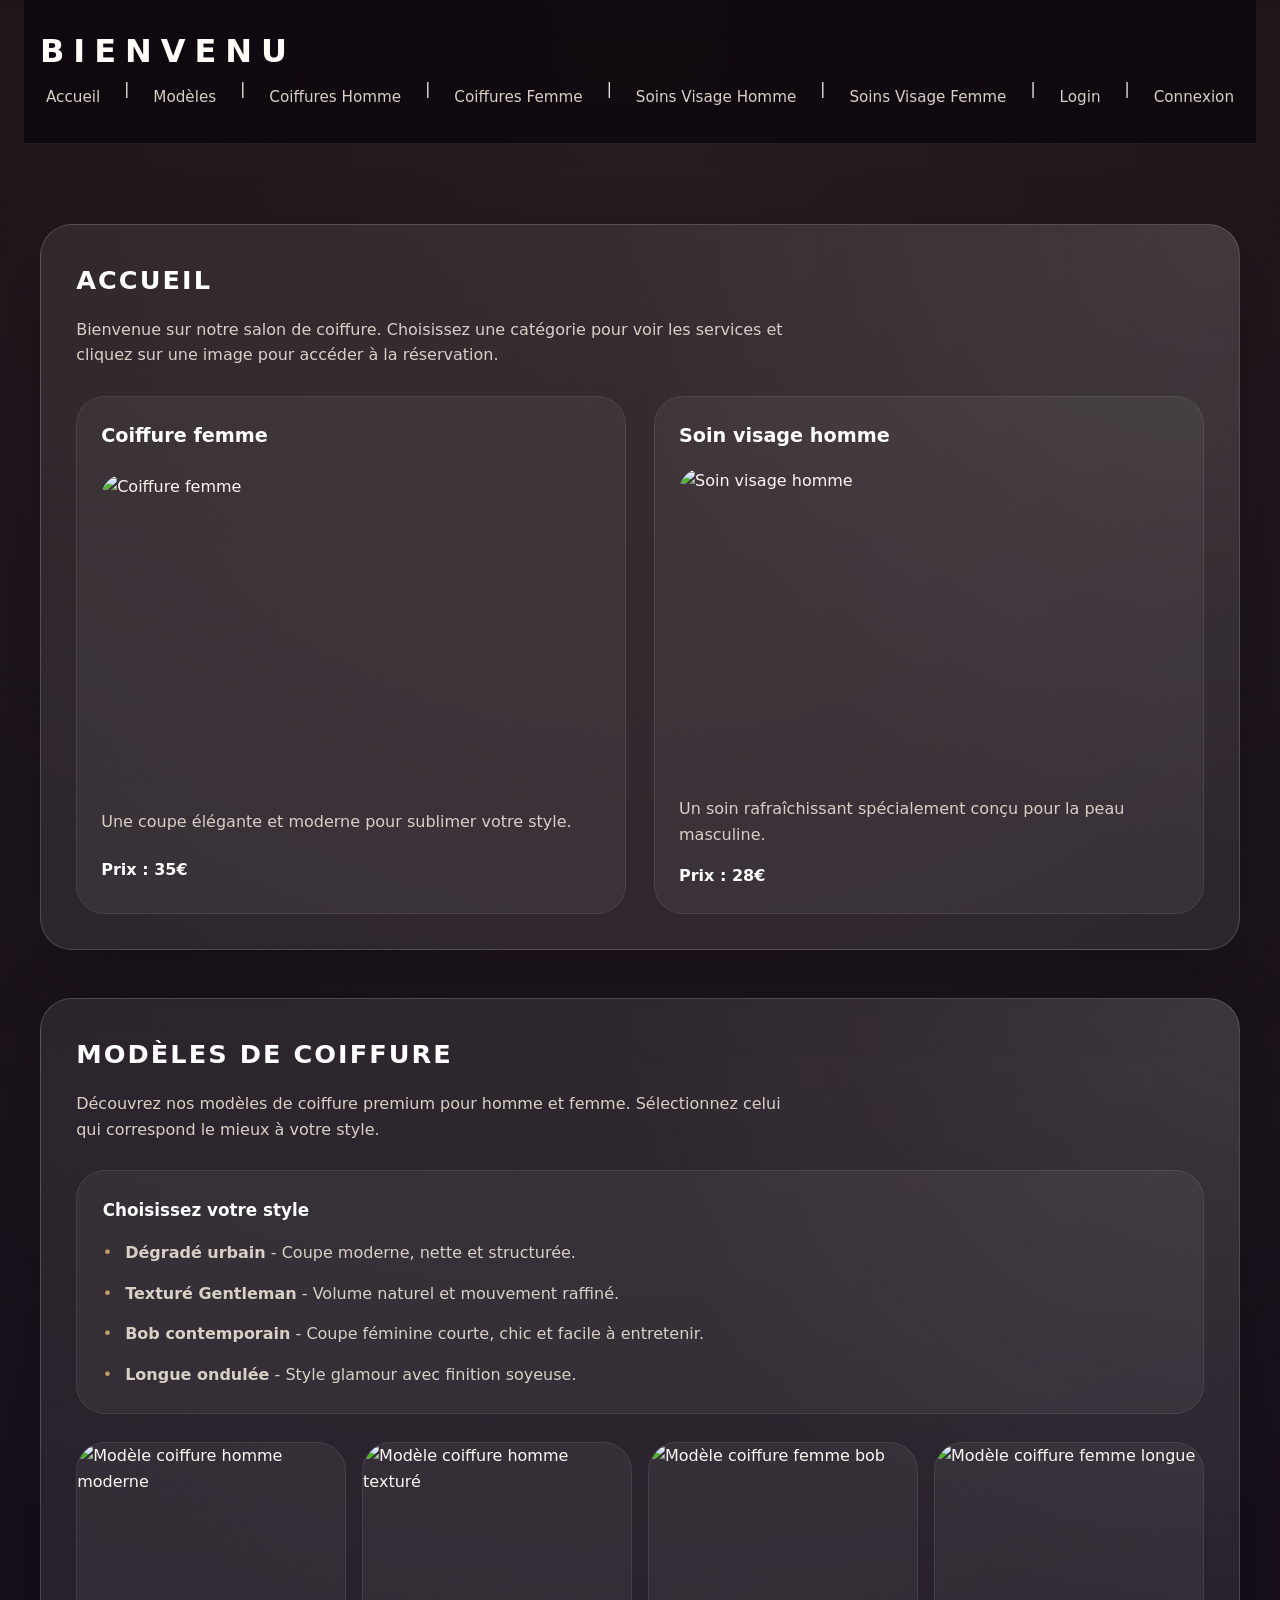
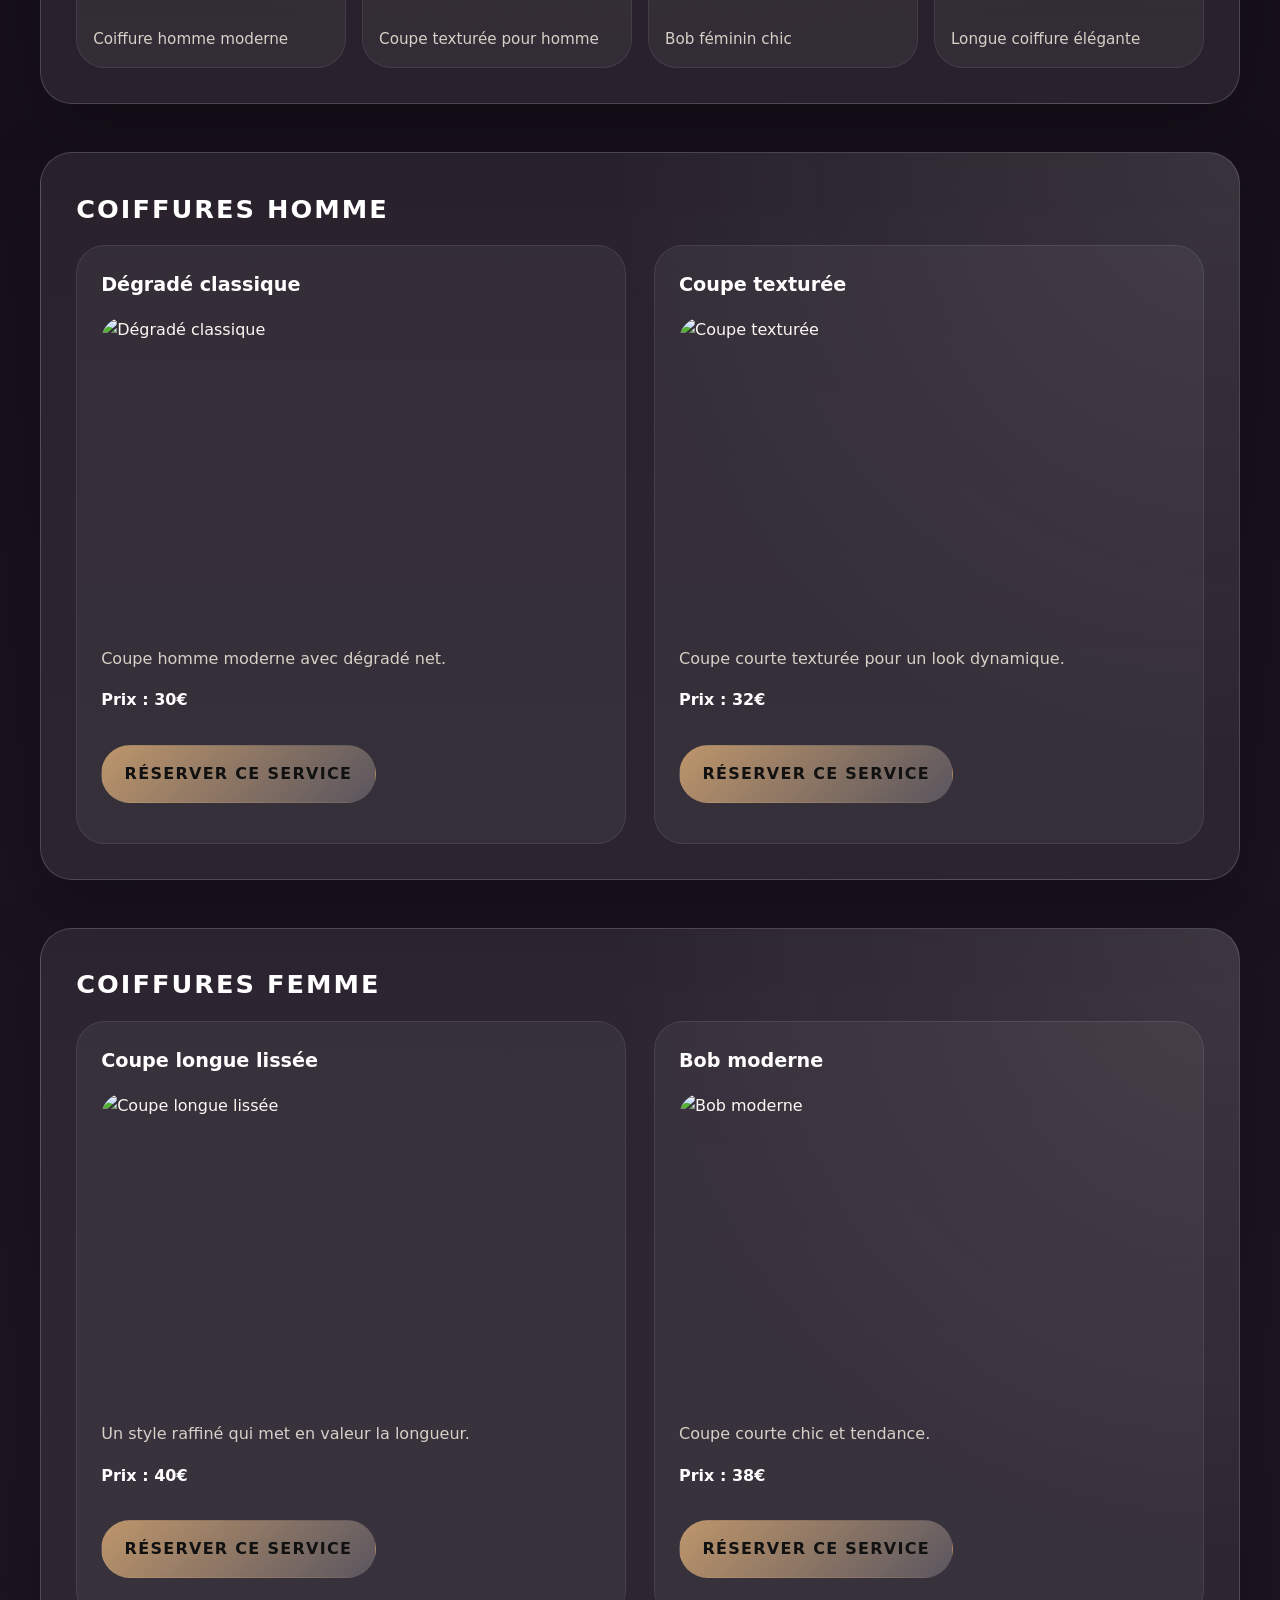
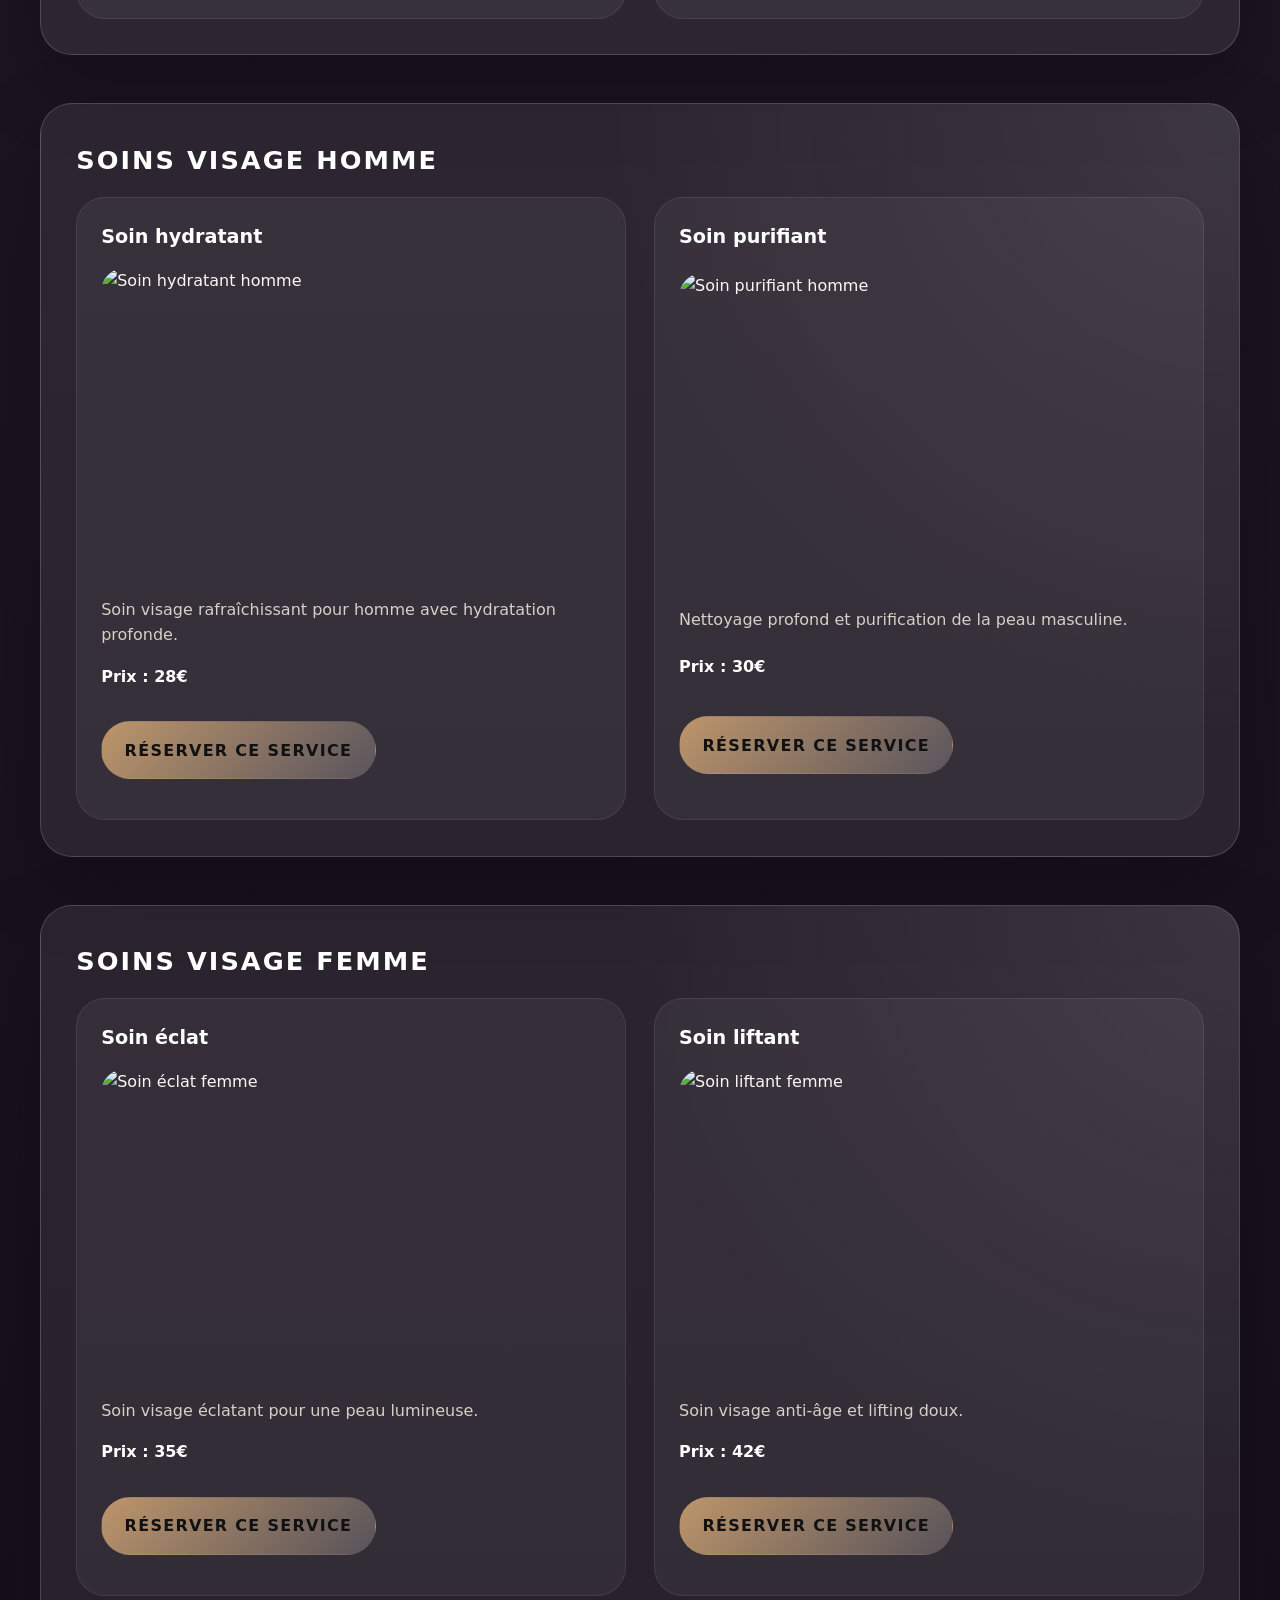
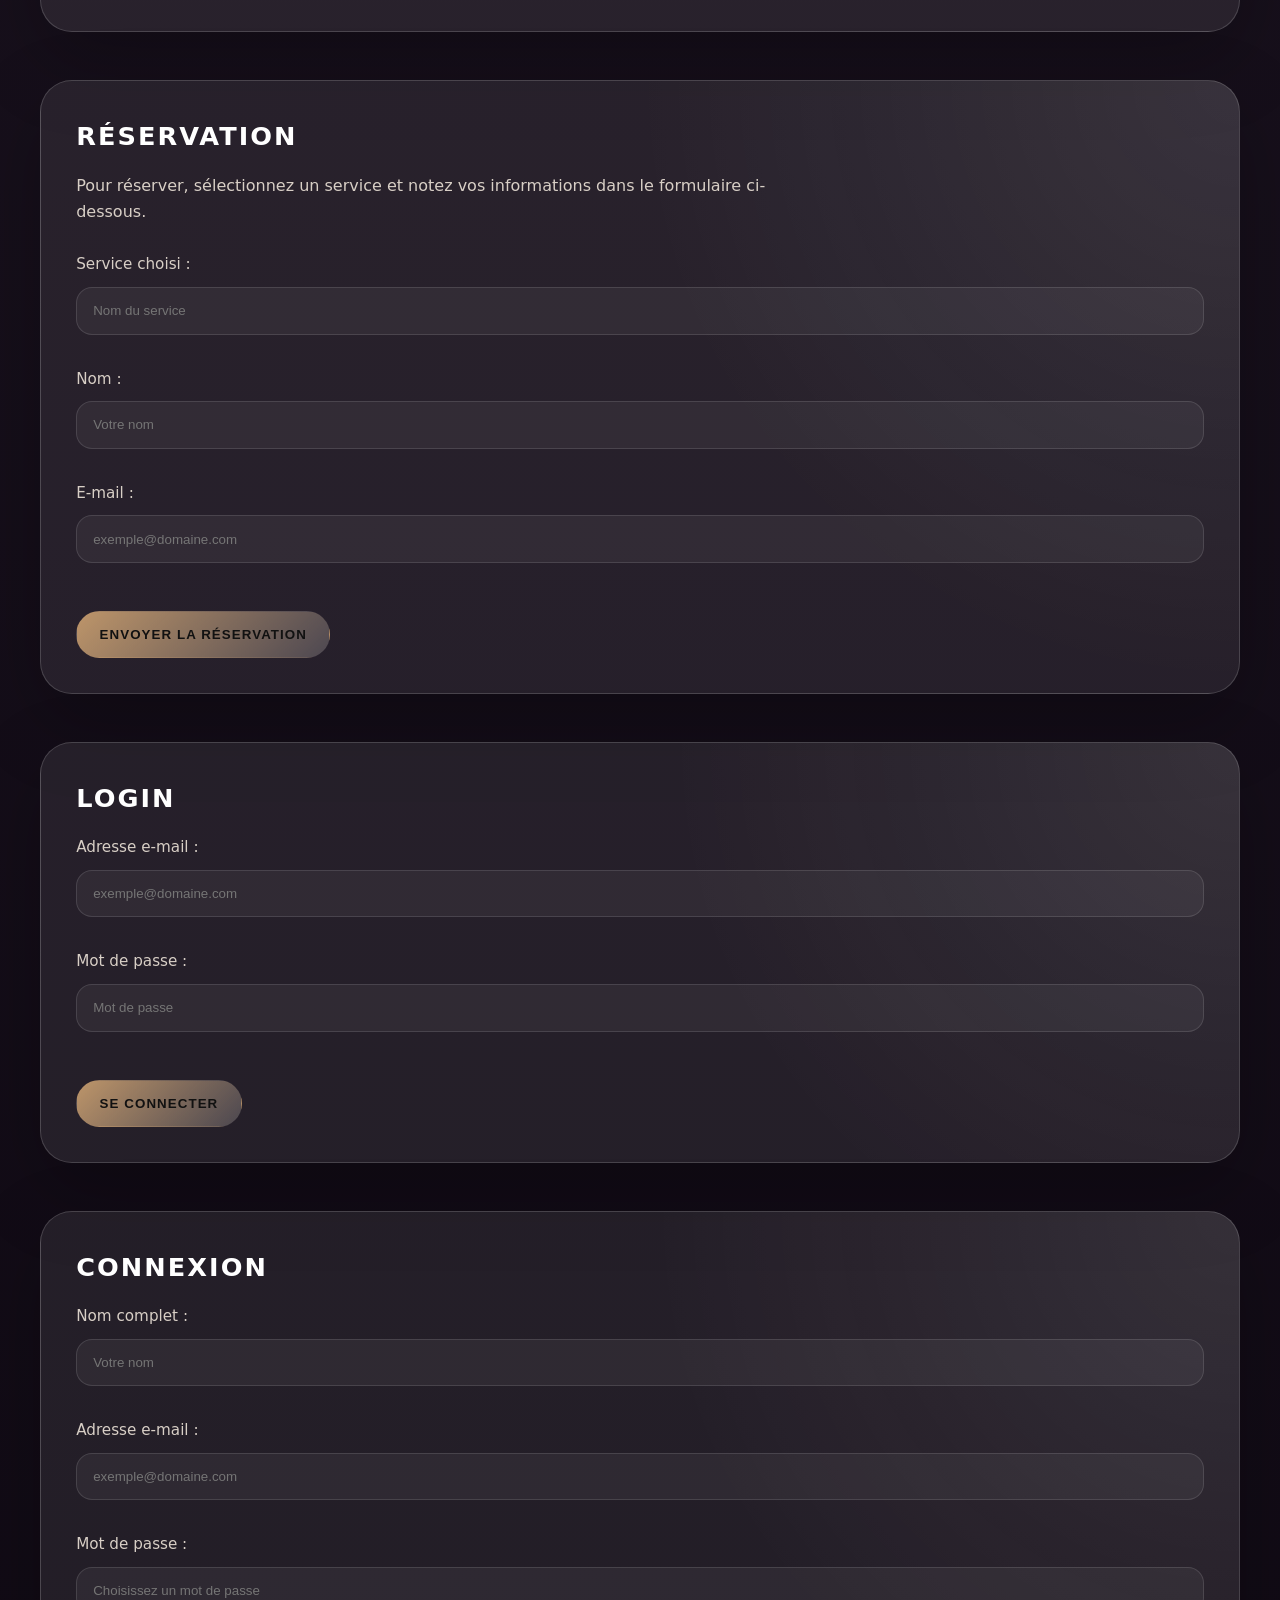
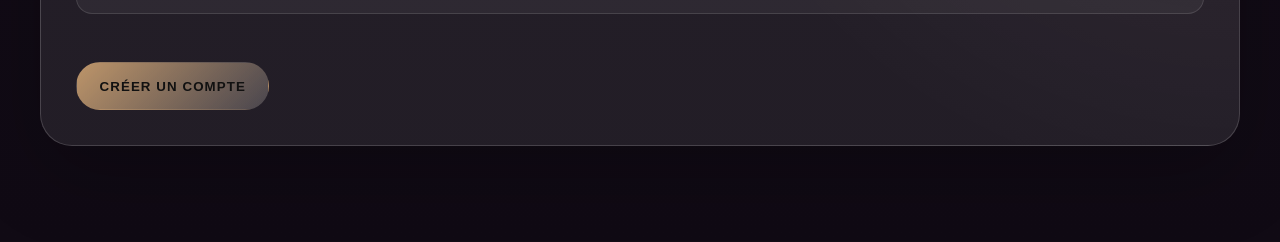
==== index.html @ 81159046 "modification js" ====
<!DOCTYPE html>
<html lang="fr">
<head>
  <meta charset="UTF-8" />
  <meta name="viewport" content="width=device-width, initial-scale=1.0" />
  <title>Salon de coiffure</title>
  <link rel="stylesheet" href="style.css" />
</head>
<body id="page-home">
  <header id="site-header" class="site-header">
    <div class="brand-block">
      <h1 id="welcome-title" class="welcome-title">BIENVENU</h1>
    </div>
    <nav id="main-nav" class="main-nav">
      <a id="nav-home" class="nav-link" href="#accueil">Accueil</a> |
      <a id="nav-modeles" class="nav-link" href="#modeles-coiffure">Modèles</a> |
      <a id="nav-male-hair" class="nav-link" href="#coiffures-homme">Coiffures Homme</a> |
      <a id="nav-female-hair" class="nav-link" href="#coiffures-femme">Coiffures Femme</a> |
      <a id="nav-male-skin" class="nav-link" href="#soins-visage-homme">Soins Visage Homme</a> |
      <a id="nav-female-skin" class="nav-link" href="#soins-visage-femme">Soins Visage Femme</a> |
      <a id="nav-login" class="nav-link" href="#login">Login</a> |
      <a id="nav-signup" class="nav-link" href="#connexion">Connexion</a>
    </nav>
  </header>

  <main id="main-content" class="main-content">
    <section id="accueil" class="page-section section-accueil">
      <h2 class="section-title">Accueil</h2>
      <p class="section-description">Bienvenue sur notre salon de coiffure. Choisissez une catégorie pour voir les services et cliquez sur une image pour accéder à la réservation.</p>
      <div class="service-grid" id="featured-services">
        <article id="home-service-female" class="service-card service-card--female">
          <h3 class="service-title">Coiffure femme</h3>
          <a class="service-link" href="#reservation"><img class="service-image photo" src="https://via.placeholder.com/520x320?text=Coiffure+Femme" alt="Coiffure femme" /></a>
          <p class="service-description">Une coupe élégante et moderne pour sublimer votre style.</p>
          <p class="service-price">Prix : 35€</p>
        </article>
        <article id="home-service-male-skin" class="service-card service-card--male-skin">
          <h3 class="service-title">Soin visage homme</h3>
          <a class="service-link" href="#reservation"><img class="service-image photo" src="https://via.placeholder.com/520x320?text=Soin+Visage+Homme" alt="Soin visage homme" /></a>
          <p class="service-description">Un soin rafraîchissant spécialement conçu pour la peau masculine.</p>
          <p class="service-price">Prix : 28€</p>
        </article>
      </div>
    </section>

    <section id="modeles-coiffure" class="page-section section-models">
      <h2 class="section-title">Modèles de coiffure</h2>
      <p class="section-description">Découvrez nos modèles de coiffure premium pour homme et femme. Sélectionnez celui qui correspond le mieux à votre style.</p>
      <div class="model-selection">
        <div class="model-list">
          <h3 class="model-list-title">Choisissez votre style</h3>
          <ul>
            <li><strong>Dégradé urbain</strong> - Coupe moderne, nette et structurée.</li>
            <li><strong>Texturé Gentleman</strong> - Volume naturel et mouvement raffiné.</li>
            <li><strong>Bob contemporain</strong> - Coupe féminine courte, chic et facile à entretenir.</li>
            <li><strong>Longue ondulée</strong> - Style glamour avec finition soyeuse.</li>
          </ul>
        </div>
        <div class="model-gallery">
          <article class="model-card">
            <img class="photo" src="https://source.unsplash.com/520x320/?men-haircut,barber" alt="Modèle coiffure homme moderne" />
            <p class="model-caption">Coiffure homme moderne</p>
          </article>
          <article class="model-card">
            <img class="photo" src="https://source.unsplash.com/520x320/?men-haircut,style" alt="Modèle coiffure homme texturé" />
            <p class="model-caption">Coupe texturée pour homme</p>
          </article>
          <article class="model-card">
            <img class="photo" src="https://source.unsplash.com/520x320/?women-haircut,bob" alt="Modèle coiffure femme bob" />
            <p class="model-caption">Bob féminin chic</p>
          </article>
          <article class="model-card">
            <img class="photo" src="https://source.unsplash.com/520x320/?women-haircut,long" alt="Modèle coiffure femme longue" />
            <p class="model-caption">Longue coiffure élégante</p>
          </article>
        </div>
      </div>
    </section>

    <section id="coiffures-homme" class="page-section section-services section-services--male">
      <h2 class="section-title">Coiffures Homme</h2>
      <div class="service-grid" id="male-hair-services">
        <article id="service-male-1" class="service-card">
          <h3 class="service-title">Dégradé classique</h3>
          <a class="service-link" href="#reservation"><img class="service-image photo" src="https://via.placeholder.com/520x320?text=Dégradé+Classique" alt="Dégradé classique" /></a>
          <p class="service-description">Coupe homme moderne avec dégradé net.</p>
          <p class="service-price">Prix : 30€</p>
          <p class="service-action"><a class="action-link" href="#reservation">Réserver ce service</a></p>
        </article>
        <article id="service-male-2" class="service-card">
          <h3 class="service-title">Coupe texturée</h3>
          <a class="service-link" href="#reservation"><img class="service-image photo" src="https://via.placeholder.com/520x320?text=Coupe+Texturée" alt="Coupe texturée" /></a>
          <p class="service-description">Coupe courte texturée pour un look dynamique.</p>
          <p class="service-price">Prix : 32€</p>
          <p class="service-action"><a class="action-link" href="#reservation">Réserver ce service</a></p>
        </article>
      </div>
    </section>

    <section id="coiffures-femme" class="page-section section-services section-services--female">
      <h2 class="section-title">Coiffures Femme</h2>
      <div class="service-grid" id="female-hair-services">
        <article id="service-female-1" class="service-card">
          <h3 class="service-title">Coupe longue lissée</h3>
          <a class="service-link" href="#reservation"><img class="service-image photo" src="https://via.placeholder.com/520x320?text=Coupe+Longue+Lissée" alt="Coupe longue lissée" /></a>
          <p class="service-description">Un style raffiné qui met en valeur la longueur.</p>
          <p class="service-price">Prix : 40€</p>
          <p class="service-action"><a class="action-link" href="#reservation">Réserver ce service</a></p>
        </article>
        <article id="service-female-2" class="service-card">
          <h3 class="service-title">Bob moderne</h3>
          <a class="service-link" href="#reservation"><img class="service-image photo" src="https://via.placeholder.com/520x320?text=Bob+Moderne" alt="Bob moderne" /></a>
          <p class="service-description">Coupe courte chic et tendance.</p>
          <p class="service-price">Prix : 38€</p>
          <p class="service-action"><a class="action-link" href="#reservation">Réserver ce service</a></p>
        </article>
      </div>
    </section>

    <section id="soins-visage-homme" class="page-section section-services section-services--male-skin">
      <h2 class="section-title">Soins Visage Homme</h2>
      <div class="service-grid" id="male-skin-services">
        <article id="service-male-skin-1" class="service-card">
          <h3 class="service-title">Soin hydratant</h3>
          <a class="service-link" href="#reservation"><img class="service-image photo" src="https://via.placeholder.com/520x320?text=Soin+Hydratant" alt="Soin hydratant homme" /></a>
          <p class="service-description">Soin visage rafraîchissant pour homme avec hydratation profonde.</p>
          <p class="service-price">Prix : 28€</p>
          <p class="service-action"><a class="action-link" href="#reservation">Réserver ce service</a></p>
        </article>
        <article id="service-male-skin-2" class="service-card">
          <h3 class="service-title">Soin purifiant</h3>
          <a class="service-link" href="#reservation"><img class="service-image photo" src="https://via.placeholder.com/520x320?text=Soin+Purifiant" alt="Soin purifiant homme" /></a>
          <p class="service-description">Nettoyage profond et purification de la peau masculine.</p>
          <p class="service-price">Prix : 30€</p>
          <p class="service-action"><a class="action-link" href="#reservation">Réserver ce service</a></p>
        </article>
      </div>
    </section>

    <section id="soins-visage-femme" class="page-section section-services section-services--female-skin">
      <h2 class="section-title">Soins Visage Femme</h2>
      <div class="service-grid" id="female-skin-services">
        <article id="service-female-skin-1" class="service-card">
          <h3 class="service-title">Soin éclat</h3>
          <a class="service-link" href="#reservation"><img class="service-image photo" src="https://via.placeholder.com/520x320?text=Soin+Éclat" alt="Soin éclat femme" /></a>
          <p class="service-description">Soin visage éclatant pour une peau lumineuse.</p>
          <p class="service-price">Prix : 35€</p>
          <p class="service-action"><a class="action-link" href="#reservation">Réserver ce service</a></p>
        </article>
        <article id="service-female-skin-2" class="service-card">
          <h3 class="service-title">Soin liftant</h3>
          <a class="service-link" href="#reservation"><img class="service-image photo" src="https://via.placeholder.com/520x320?text=Soin+Liftant" alt="Soin liftant femme" /></a>
          <p class="service-description">Soin visage anti-âge et lifting doux.</p>
          <p class="service-price">Prix : 42€</p>
          <p class="service-action"><a class="action-link" href="#reservation">Réserver ce service</a></p>
        </article>
      </div>
    </section>

    <section id="reservation" class="page-section section-reservation">
      <h2 class="section-title">Réservation</h2>
      <p class="section-description">Pour réserver, sélectionnez un service et notez vos informations dans le formulaire ci-dessous.</p>
      <form id="reservation-form" class="reservation-form">
        <div class="form-group">
          <label for="service" class="form-label">Service choisi :</label>
          <input id="service" name="service" type="text" class="form-input" placeholder="Nom du service" />
        </div>
        <div class="form-group">
          <label for="nom" class="form-label">Nom :</label>
          <input id="nom" name="nom" type="text" class="form-input" placeholder="Votre nom" />
        </div>
        <div class="form-group">
          <label for="email" class="form-label">E-mail :</label>
          <input id="email" name="email" type="email" class="form-input" placeholder="exemple@domaine.com" />
        </div>
        <div class="form-actions">
          <button id="reservation-submit" class="form-button" type="submit">Envoyer la réservation</button>
        </div>
      </form>
    </section>

    <section id="login" class="page-section section-login">
      <h2 class="section-title">Login</h2>
      <form id="login-form" class="auth-form">
        <div class="form-group">
          <label for="login-email" class="form-label">Adresse e-mail :</label>
          <input id="login-email" name="login-email" type="email" class="form-input" placeholder="exemple@domaine.com" />
        </div>
        <div class="form-group">
          <label for="login-password" class="form-label">Mot de passe :</label>
          <input id="login-password" name="login-password" type="password" class="form-input" placeholder="Mot de passe" />
        </div>
        <div class="form-actions">
          <button id="login-submit" class="form-button" type="submit">Se connecter</button>
        </div>
      </form>
    </section>

    <section id="connexion" class="page-section section-signup">
      <h2 class="section-title">Connexion</h2>
      <form id="signup-form" class="auth-form">
        <div class="form-group">
          <label for="signup-name" class="form-label">Nom complet :</label>
          <input id="signup-name" name="signup-name" type="text" class="form-input" placeholder="Votre nom" />
        </div>
        <div class="form-group">
          <label for="signup-email" class="form-label">Adresse e-mail :</label>
          <input id="signup-email" name="signup-email" type="email" class="form-input" placeholder="exemple@domaine.com" />
        </div>
        <div class="form-group">
          <label for="signup-password" class="form-label">Mot de passe :</label>
          <input id="signup-password" name="signup-password" type="password" class="form-input" placeholder="Choisissez un mot de passe" />
        </div>
        <div class="form-actions">
          <button id="signup-submit" class="form-button" type="submit">Créer un compte</button>
        </div>
      </form>
    </section>
  </main>
  <script src="app.js" defer></script>
</body>
</html>
---- style.css ----
/* Style luxe pour salon de coiffure */
:root {
  --bg: #0d0810;
  --surface: rgba(255, 255, 255, 0.08);
  --surface-strong: rgba(255, 255, 255, 0.14);
  --accent: #c59b6d;
  --accent-soft: rgba(197, 155, 109, 0.18);
  --text: #f6f1ed;
  --muted: #d8cfc6;
  --border: rgba(255, 255, 255, 0.16);
  --shadow: 0 28px 80px rgba(0, 0, 0, 0.22);
}

* {
  box-sizing: border-box;
}

html, body {
  margin: 0;
  min-height: 100%;
  font-family: 'Inter', system-ui, -apple-system, BlinkMacSystemFont, 'Segoe UI', sans-serif;
  color: var(--text);
  background: radial-gradient(circle at top, rgba(197, 155, 109, 0.14), transparent 25%),
              linear-gradient(180deg, #0f0913 0%, #1d1522 45%, #100a14 100%);
}

body {
  line-height: 1.6;
}

a {
  color: inherit;
  text-decoration: none;
}

img {
  display: block;
  max-width: 100%;
  border-radius: 1.5rem;
}

#page-home {
  padding: 0 1.5rem 3rem;
}

.site-header {
  position: sticky;
  top: 0;
  z-index: 10;
  backdrop-filter: blur(18px);
  background: rgba(9, 5, 12, 0.72);
  border-bottom: 1px solid rgba(255,255,255,0.08);
  padding: 1.6rem 0;
}

.brand-block {
  max-width: 1200px;
  margin: 0 auto;
  display: flex;
  align-items: center;
  justify-content: space-between;
  gap: 1rem;
}

.welcome-title {
  font-size: clamp(1.8rem, 2.5vw, 3.2rem);
  letter-spacing: 0.28em;
  text-transform: uppercase;
  color: #fffdfa;
  margin: 0;
}

.main-nav {
  display: flex;
  flex-wrap: wrap;
  gap: 0.75rem;
  font-size: 0.95rem;
  justify-content: center;
}

.nav-link {
  color: var(--muted);
  padding: 0.5rem 0.75rem;
  border-radius: 999px;
  transition: transform 0.24s ease, background 0.24s ease, color 0.24s ease;
}

.nav-link:hover {
  background: rgba(197, 155, 109, 0.12);
  color: #fff;
  transform: translateY(-1px);
}

.main-content {
  max-width: 1200px;
  margin: 0 auto;
  padding-top: 2rem;
}

.page-section {
  margin: 3rem 0;
  padding: 2.2rem;
  background: radial-gradient(circle at top right, rgba(255,255,255,0.08), transparent 45%),
              var(--surface);
  border: 1px solid var(--border);
  border-radius: 2rem;
  box-shadow: var(--shadow);
}

.section-title {
  font-size: clamp(1.6rem, 2vw, 2.4rem);
  margin: 0 0 1rem;
  letter-spacing: 0.08em;
  text-transform: uppercase;
  color: #fff;
}

.section-description {
  max-width: 70ch;
  color: var(--muted);
  margin: 0 0 1.75rem;
}

.service-grid {
  display: grid;
  gap: 1.75rem;
}

.service-card {
  display: grid;
  gap: 1rem;
  padding: 1.5rem;
  background: rgba(255,255,255,0.05);
  border: 1px solid rgba(255,255,255,0.08);
  border-radius: 1.8rem;
  transition: transform 0.28s ease, border-color 0.28s ease, background 0.28s ease;
}

.service-card:hover {
  transform: translateY(-6px);
  border-color: rgba(197, 155, 109, 0.45);
  background: rgba(255,255,255,0.1);
}

.service-title {
  margin: 0;
  font-size: 1.2rem;
  color: #fff;
}

.service-description,
.service-price {
  margin: 0;
  color: var(--muted);
}

.service-price {
  font-weight: 600;
  color: #fff;
}

.service-link {
  display: block;
  overflow: hidden;
}

.photo {
  width: 100%;
  aspect-ratio: 16 / 10;
  object-fit: cover;
  filter: saturate(1.05) contrast(1.05);
  transition: transform 0.35s ease, filter 0.35s ease;
}

.photo:hover {
  transform: scale(1.02);
  filter: saturate(1.2) contrast(1.08);
}

.model-selection {
  display: grid;
  gap: 1.75rem;
}

.model-list {
  padding: 1.6rem;
  border-radius: 1.8rem;
  border: 1px solid rgba(255,255,255,0.08);
  background: rgba(255,255,255,0.05);
}

.model-list-title {
  margin: 0 0 1rem;
  font-size: 1.05rem;
  color: #fff;
}

.model-list ul {
  margin: 0;
  padding: 0;
  list-style: none;
  display: grid;
  gap: 0.95rem;
}

.model-list li {
  position: relative;
  padding-left: 1.4rem;
  color: var(--muted);
}

.model-list li::before {
  content: '•';
  position: absolute;
  left: 0;
  top: 0;
  color: var(--accent);
}

.model-gallery {
  display: grid;
  gap: 1rem;
  grid-template-columns: repeat(auto-fit, minmax(220px, 1fr));
}

.model-card {
  overflow: hidden;
  border-radius: 1.8rem;
  background: rgba(255,255,255,0.05);
  border: 1px solid rgba(255,255,255,0.08);
}

.model-caption {
  margin: 0;
  padding: 1rem;
  color: var(--muted);
  font-size: 0.95rem;
}

.action-link,
.form-button {
  display: inline-flex;
  align-items: center;
  justify-content: center;
  padding: 0.95rem 1.4rem;
  border-radius: 999px;
  border: 1px solid transparent;
  background: linear-gradient(135deg, rgba(197,155,109,0.95), rgba(255, 255, 255, 0.18));
  color: #111;
  font-weight: 700;
  text-transform: uppercase;
  letter-spacing: 0.08em;
  transition: transform 0.24s ease, background 0.24s ease;
}

.action-link:hover,
.form-button:hover {
  transform: translateY(-1px);
  background: rgba(197, 155, 109, 0.95);
  color: #120909;
}

.form-group {
  display: grid;
  gap: 0.65rem;
  margin-bottom: 1rem;
}

.form-label {
  color: var(--muted);
  font-size: 0.95rem;
}

.form-input {
  width: 100%;
  padding: 0.95rem 1rem;
  border-radius: 1rem;
  border: 1px solid rgba(255,255,255,0.12);
  background: rgba(255,255,255,0.05);
  color: #fff;
  outline: none;
  transition: border-color 0.24s ease, background 0.24s ease;
}

.form-input:focus {
  border-color: rgba(197,155,109,0.7);
  background: rgba(255,255,255,0.08);
}

.form-actions {
  margin-top: 1rem;
}

.auth-form,
.reservation-form {
  display: grid;
  gap: 1rem;
}

@media (min-width: 900px) {
  .service-grid {
    grid-template-columns: repeat(2, minmax(0, 1fr));
  }

  .brand-block {
    justify-content: space-between;
  }
}

@media (max-width: 720px) {
  .site-header {
    padding: 1.2rem 0;
  }

  .brand-block {
    flex-direction: column;
    align-items: flex-start;
  }

  .main-nav {
    justify-content: flex-start;
  }
}
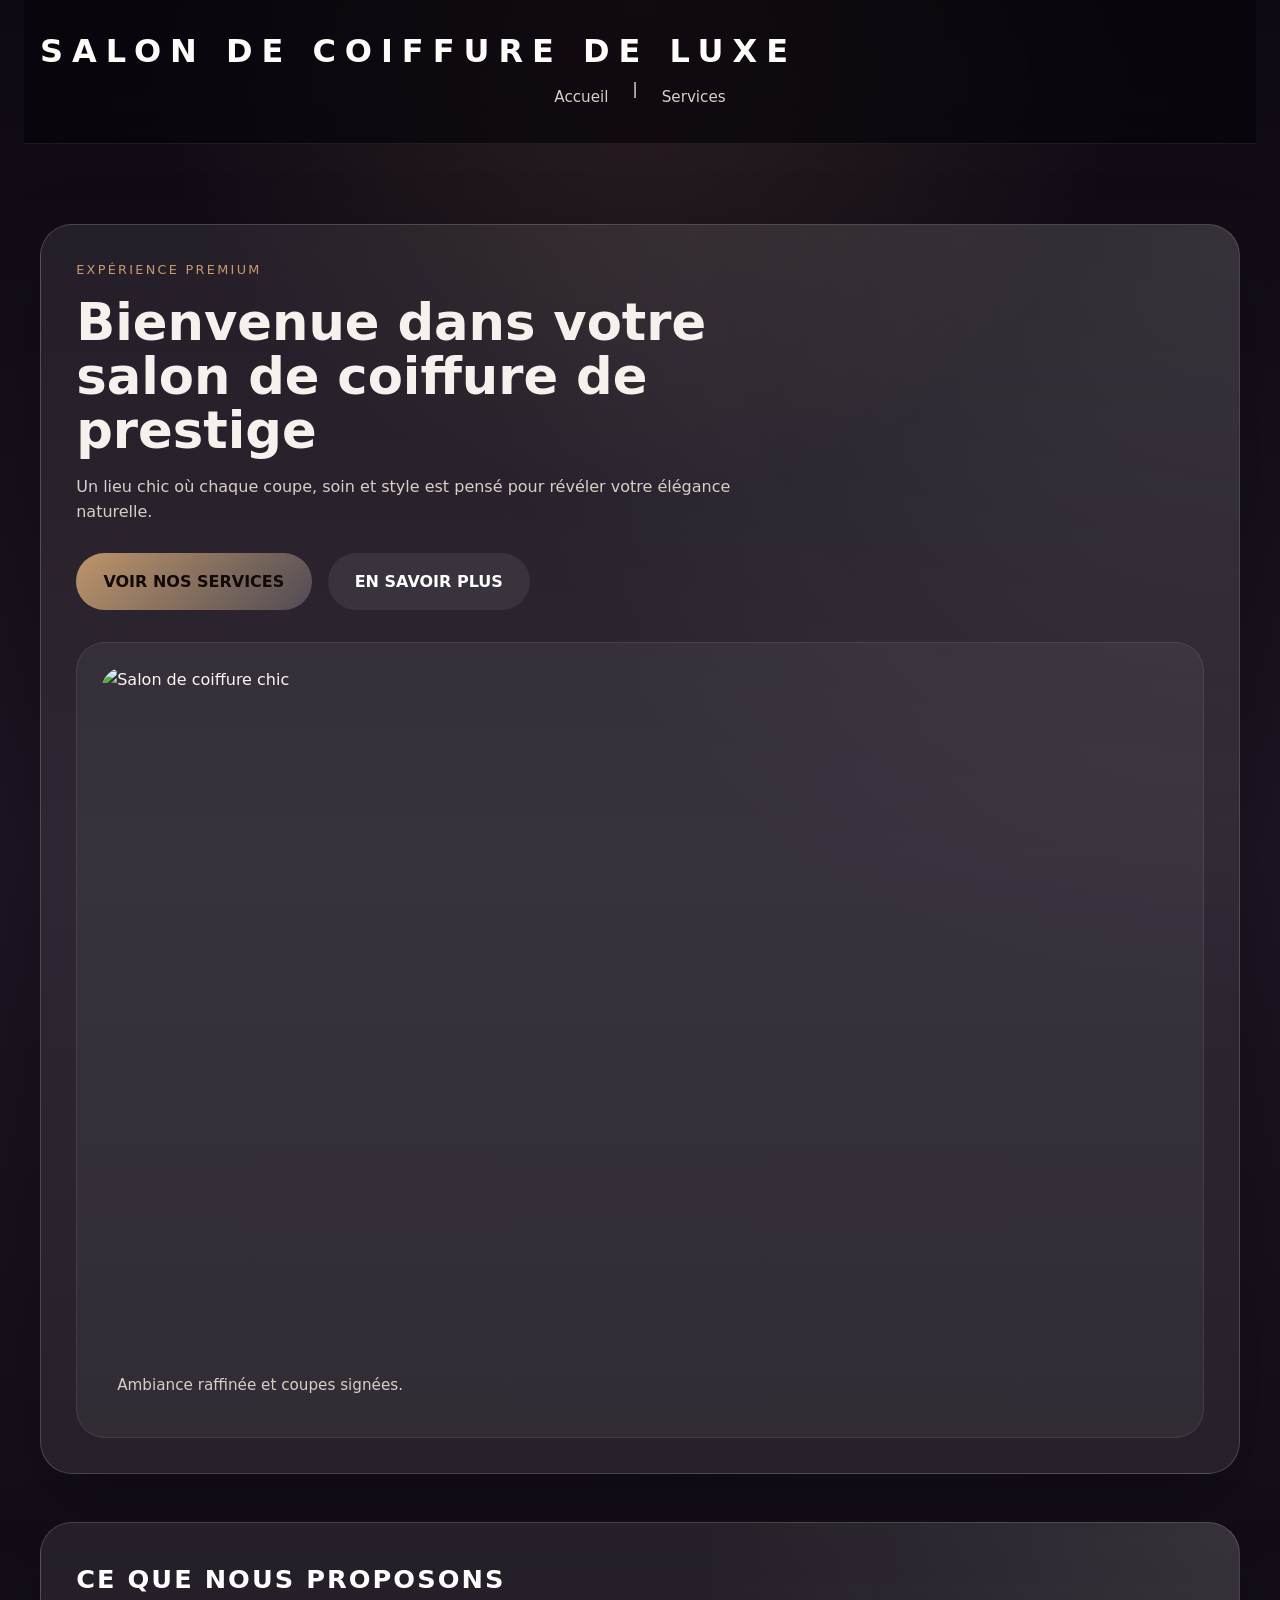
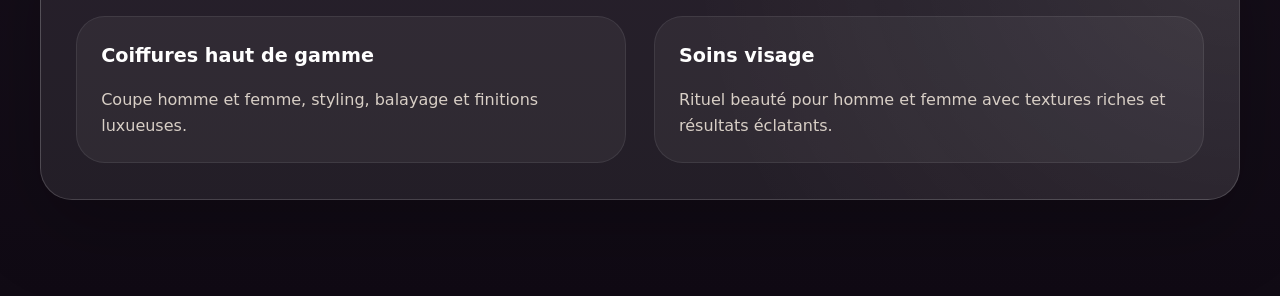
==== commit 2b6237db: "modification index" ====
--- a/index.html
+++ b/index.html
@@ -3,220 +3,52 @@
 <head>
   <meta charset="UTF-8" />
   <meta name="viewport" content="width=device-width, initial-scale=1.0" />
-  <title>Salon de coiffure</title>
+  <title>Salon de coiffure - Bienvenue</title>
   <link rel="stylesheet" href="style.css" />
 </head>
 <body id="page-home">
   <header id="site-header" class="site-header">
     <div class="brand-block">
-      <h1 id="welcome-title" class="welcome-title">BIENVENU</h1>
+      <h1 id="welcome-title" class="welcome-title">Salon de coiffure de luxe</h1>
     </div>
     <nav id="main-nav" class="main-nav">
-      <a id="nav-home" class="nav-link" href="#accueil">Accueil</a> |
-      <a id="nav-modeles" class="nav-link" href="#modeles-coiffure">Modèles</a> |
-      <a id="nav-male-hair" class="nav-link" href="#coiffures-homme">Coiffures Homme</a> |
-      <a id="nav-female-hair" class="nav-link" href="#coiffures-femme">Coiffures Femme</a> |
-      <a id="nav-male-skin" class="nav-link" href="#soins-visage-homme">Soins Visage Homme</a> |
-      <a id="nav-female-skin" class="nav-link" href="#soins-visage-femme">Soins Visage Femme</a> |
-      <a id="nav-login" class="nav-link" href="#login">Login</a> |
-      <a id="nav-signup" class="nav-link" href="#connexion">Connexion</a>
+      <a class="nav-link" href="index.html">Accueil</a> |
+      <a class="nav-link" href="services.html">Services</a>
     </nav>
   </header>
 
   <main id="main-content" class="main-content">
-    <section id="accueil" class="page-section section-accueil">
-      <h2 class="section-title">Accueil</h2>
-      <p class="section-description">Bienvenue sur notre salon de coiffure. Choisissez une catégorie pour voir les services et cliquez sur une image pour accéder à la réservation.</p>
-      <div class="service-grid" id="featured-services">
-        <article id="home-service-female" class="service-card service-card--female">
-          <h3 class="service-title">Coiffure femme</h3>
-          <a class="service-link" href="#reservation"><img class="service-image photo" src="https://via.placeholder.com/520x320?text=Coiffure+Femme" alt="Coiffure femme" /></a>
-          <p class="service-description">Une coupe élégante et moderne pour sublimer votre style.</p>
-          <p class="service-price">Prix : 35€</p>
-        </article>
-        <article id="home-service-male-skin" class="service-card service-card--male-skin">
-          <h3 class="service-title">Soin visage homme</h3>
-          <a class="service-link" href="#reservation"><img class="service-image photo" src="https://via.placeholder.com/520x320?text=Soin+Visage+Homme" alt="Soin visage homme" /></a>
-          <p class="service-description">Un soin rafraîchissant spécialement conçu pour la peau masculine.</p>
-          <p class="service-price">Prix : 28€</p>
+    <section id="accueil" class="page-section section-accueil hero-section">
+      <div class="hero-content">
+        <p class="hero-eyebrow">Expérience premium</p>
+        <h2 class="hero-title">Bienvenue dans votre salon de coiffure de prestige</h2>
+        <p class="hero-subtitle">Un lieu chic où chaque coupe, soin et style est pensé pour révéler votre élégance naturelle.</p>
+        <div class="hero-actions">
+          <a class="hero-button" href="services.html">Voir nos services</a>
+          <a class="hero-button hero-button--ghost" href="#accueil">En savoir plus</a>
+        </div>
+      </div>
+      <div class="hero-preview">
+        <article class="service-card service-preview-card">
+          <img class="photo" src="https://source.unsplash.com/520x320/?salon,barber" alt="Salon de coiffure chic" />
+          <p class="model-caption">Ambiance raffinée et coupes signées.</p>
         </article>
       </div>
     </section>
 
-    <section id="modeles-coiffure" class="page-section section-models">
-      <h2 class="section-title">Modèles de coiffure</h2>
-      <p class="section-description">Découvrez nos modèles de coiffure premium pour homme et femme. Sélectionnez celui qui correspond le mieux à votre style.</p>
-      <div class="model-selection">
-        <div class="model-list">
-          <h3 class="model-list-title">Choisissez votre style</h3>
-          <ul>
-            <li><strong>Dégradé urbain</strong> - Coupe moderne, nette et structurée.</li>
-            <li><strong>Texturé Gentleman</strong> - Volume naturel et mouvement raffiné.</li>
-            <li><strong>Bob contemporain</strong> - Coupe féminine courte, chic et facile à entretenir.</li>
-            <li><strong>Longue ondulée</strong> - Style glamour avec finition soyeuse.</li>
-          </ul>
-        </div>
-        <div class="model-gallery">
-          <article class="model-card">
-            <img class="photo" src="https://source.unsplash.com/520x320/?men-haircut,barber" alt="Modèle coiffure homme moderne" />
-            <p class="model-caption">Coiffure homme moderne</p>
-          </article>
-          <article class="model-card">
-            <img class="photo" src="https://source.unsplash.com/520x320/?men-haircut,style" alt="Modèle coiffure homme texturé" />
-            <p class="model-caption">Coupe texturée pour homme</p>
-          </article>
-          <article class="model-card">
-            <img class="photo" src="https://source.unsplash.com/520x320/?women-haircut,bob" alt="Modèle coiffure femme bob" />
-            <p class="model-caption">Bob féminin chic</p>
-          </article>
-          <article class="model-card">
-            <img class="photo" src="https://source.unsplash.com/520x320/?women-haircut,long" alt="Modèle coiffure femme longue" />
-            <p class="model-caption">Longue coiffure élégante</p>
-          </article>
-        </div>
-      </div>
-    </section>
-
-    <section id="coiffures-homme" class="page-section section-services section-services--male">
-      <h2 class="section-title">Coiffures Homme</h2>
-      <div class="service-grid" id="male-hair-services">
-        <article id="service-male-1" class="service-card">
-          <h3 class="service-title">Dégradé classique</h3>
-          <a class="service-link" href="#reservation"><img class="service-image photo" src="https://via.placeholder.com/520x320?text=Dégradé+Classique" alt="Dégradé classique" /></a>
-          <p class="service-description">Coupe homme moderne avec dégradé net.</p>
-          <p class="service-price">Prix : 30€</p>
-          <p class="service-action"><a class="action-link" href="#reservation">Réserver ce service</a></p>
+    <section class="page-section section-accueil">
+      <h2 class="section-title">Ce que nous proposons</h2>
+      <div class="service-grid">
+        <article class="service-card">
+          <h3 class="service-title">Coiffures haut de gamme</h3>
+          <p class="service-description">Coupe homme et femme, styling, balayage et finitions luxueuses.</p>
         </article>
-        <article id="service-male-2" class="service-card">
-          <h3 class="service-title">Coupe texturée</h3>
-          <a class="service-link" href="#reservation"><img class="service-image photo" src="https://via.placeholder.com/520x320?text=Coupe+Texturée" alt="Coupe texturée" /></a>
-          <p class="service-description">Coupe courte texturée pour un look dynamique.</p>
-          <p class="service-price">Prix : 32€</p>
-          <p class="service-action"><a class="action-link" href="#reservation">Réserver ce service</a></p>
+        <article class="service-card">
+          <h3 class="service-title">Soins visage</h3>
+          <p class="service-description">Rituel beauté pour homme et femme avec textures riches et résultats éclatants.</p>
         </article>
       </div>
     </section>
-
-    <section id="coiffures-femme" class="page-section section-services section-services--female">
-      <h2 class="section-title">Coiffures Femme</h2>
-      <div class="service-grid" id="female-hair-services">
-        <article id="service-female-1" class="service-card">
-          <h3 class="service-title">Coupe longue lissée</h3>
-          <a class="service-link" href="#reservation"><img class="service-image photo" src="https://via.placeholder.com/520x320?text=Coupe+Longue+Lissée" alt="Coupe longue lissée" /></a>
-          <p class="service-description">Un style raffiné qui met en valeur la longueur.</p>
-          <p class="service-price">Prix : 40€</p>
-          <p class="service-action"><a class="action-link" href="#reservation">Réserver ce service</a></p>
-        </article>
-        <article id="service-female-2" class="service-card">
-          <h3 class="service-title">Bob moderne</h3>
-          <a class="service-link" href="#reservation"><img class="service-image photo" src="https://via.placeholder.com/520x320?text=Bob+Moderne" alt="Bob moderne" /></a>
-          <p class="service-description">Coupe courte chic et tendance.</p>
-          <p class="service-price">Prix : 38€</p>
-          <p class="service-action"><a class="action-link" href="#reservation">Réserver ce service</a></p>
-        </article>
-      </div>
-    </section>
-
-    <section id="soins-visage-homme" class="page-section section-services section-services--male-skin">
-      <h2 class="section-title">Soins Visage Homme</h2>
-      <div class="service-grid" id="male-skin-services">
-        <article id="service-male-skin-1" class="service-card">
-          <h3 class="service-title">Soin hydratant</h3>
-          <a class="service-link" href="#reservation"><img class="service-image photo" src="https://via.placeholder.com/520x320?text=Soin+Hydratant" alt="Soin hydratant homme" /></a>
-          <p class="service-description">Soin visage rafraîchissant pour homme avec hydratation profonde.</p>
-          <p class="service-price">Prix : 28€</p>
-          <p class="service-action"><a class="action-link" href="#reservation">Réserver ce service</a></p>
-        </article>
-        <article id="service-male-skin-2" class="service-card">
-          <h3 class="service-title">Soin purifiant</h3>
-          <a class="service-link" href="#reservation"><img class="service-image photo" src="https://via.placeholder.com/520x320?text=Soin+Purifiant" alt="Soin purifiant homme" /></a>
-          <p class="service-description">Nettoyage profond et purification de la peau masculine.</p>
-          <p class="service-price">Prix : 30€</p>
-          <p class="service-action"><a class="action-link" href="#reservation">Réserver ce service</a></p>
-        </article>
-      </div>
-    </section>
-
-    <section id="soins-visage-femme" class="page-section section-services section-services--female-skin">
-      <h2 class="section-title">Soins Visage Femme</h2>
-      <div class="service-grid" id="female-skin-services">
-        <article id="service-female-skin-1" class="service-card">
-          <h3 class="service-title">Soin éclat</h3>
-          <a class="service-link" href="#reservation"><img class="service-image photo" src="https://via.placeholder.com/520x320?text=Soin+Éclat" alt="Soin éclat femme" /></a>
-          <p class="service-description">Soin visage éclatant pour une peau lumineuse.</p>
-          <p class="service-price">Prix : 35€</p>
-          <p class="service-action"><a class="action-link" href="#reservation">Réserver ce service</a></p>
-        </article>
-        <article id="service-female-skin-2" class="service-card">
-          <h3 class="service-title">Soin liftant</h3>
-          <a class="service-link" href="#reservation"><img class="service-image photo" src="https://via.placeholder.com/520x320?text=Soin+Liftant" alt="Soin liftant femme" /></a>
-          <p class="service-description">Soin visage anti-âge et lifting doux.</p>
-          <p class="service-price">Prix : 42€</p>
-          <p class="service-action"><a class="action-link" href="#reservation">Réserver ce service</a></p>
-        </article>
-      </div>
-    </section>
-
-    <section id="reservation" class="page-section section-reservation">
-      <h2 class="section-title">Réservation</h2>
-      <p class="section-description">Pour réserver, sélectionnez un service et notez vos informations dans le formulaire ci-dessous.</p>
-      <form id="reservation-form" class="reservation-form">
-        <div class="form-group">
-          <label for="service" class="form-label">Service choisi :</label>
-          <input id="service" name="service" type="text" class="form-input" placeholder="Nom du service" />
-        </div>
-        <div class="form-group">
-          <label for="nom" class="form-label">Nom :</label>
-          <input id="nom" name="nom" type="text" class="form-input" placeholder="Votre nom" />
-        </div>
-        <div class="form-group">
-          <label for="email" class="form-label">E-mail :</label>
-          <input id="email" name="email" type="email" class="form-input" placeholder="exemple@domaine.com" />
-        </div>
-        <div class="form-actions">
-          <button id="reservation-submit" class="form-button" type="submit">Envoyer la réservation</button>
-        </div>
-      </form>
-    </section>
-
-    <section id="login" class="page-section section-login">
-      <h2 class="section-title">Login</h2>
-      <form id="login-form" class="auth-form">
-        <div class="form-group">
-          <label for="login-email" class="form-label">Adresse e-mail :</label>
-          <input id="login-email" name="login-email" type="email" class="form-input" placeholder="exemple@domaine.com" />
-        </div>
-        <div class="form-group">
-          <label for="login-password" class="form-label">Mot de passe :</label>
-          <input id="login-password" name="login-password" type="password" class="form-input" placeholder="Mot de passe" />
-        </div>
-        <div class="form-actions">
-          <button id="login-submit" class="form-button" type="submit">Se connecter</button>
-        </div>
-      </form>
-    </section>
-
-    <section id="connexion" class="page-section section-signup">
-      <h2 class="section-title">Connexion</h2>
-      <form id="signup-form" class="auth-form">
-        <div class="form-group">
-          <label for="signup-name" class="form-label">Nom complet :</label>
-          <input id="signup-name" name="signup-name" type="text" class="form-input" placeholder="Votre nom" />
-        </div>
-        <div class="form-group">
-          <label for="signup-email" class="form-label">Adresse e-mail :</label>
-          <input id="signup-email" name="signup-email" type="email" class="form-input" placeholder="exemple@domaine.com" />
-        </div>
-        <div class="form-group">
-          <label for="signup-password" class="form-label">Mot de passe :</label>
-          <input id="signup-password" name="signup-password" type="password" class="form-input" placeholder="Choisissez un mot de passe" />
-        </div>
-        <div class="form-actions">
-          <button id="signup-submit" class="form-button" type="submit">Créer un compte</button>
-        </div>
-      </form>
-    </section>
   </main>
-  <script src="app.js" defer></script>
 </body>
 </html>
--- a/style.css
+++ b/style.css
@@ -95,6 +95,96 @@
   max-width: 1200px;
   margin: 0 auto;
   padding-top: 2rem;
+}
+
+.hero-section {
+  display: grid;
+  gap: 2rem;
+  align-items: center;
+}
+
+.hero-content {
+  max-width: 720px;
+}
+
+.hero-eyebrow {
+  margin: 0 0 1rem;
+  text-transform: uppercase;
+  letter-spacing: 0.18em;
+  color: var(--accent);
+  font-size: 0.8rem;
+}
+
+.hero-title {
+  margin: 0 0 1rem;
+  font-size: clamp(2.2rem, 4vw, 4rem);
+  line-height: 1.05;
+}
+
+.hero-subtitle {
+  margin: 0 0 1.75rem;
+  color: var(--muted);
+  font-size: 1rem;
+  max-width: 56rem;
+}
+
+.hero-actions {
+  display: flex;
+  flex-wrap: wrap;
+  gap: 1rem;
+}
+
+.hero-button {
+  background: linear-gradient(135deg, rgba(197,155,109,0.95), rgba(255,255,255,0.18));
+  color: #120909;
+  padding: 1rem 1.7rem;
+  border-radius: 999px;
+  font-weight: 700;
+  text-transform: uppercase;
+  transition: transform 0.24s ease, filter 0.24s ease;
+}
+
+.hero-button:hover {
+  transform: translateY(-2px);
+  filter: brightness(1.05);
+}
+
+.hero-button--ghost {
+  background: rgba(255,255,255,0.07);
+  color: #fff;
+}
+
+.hero-preview {
+  display: grid;
+  gap: 1rem;
+}
+
+.service-preview-card {
+  background: rgba(255,255,255,0.04);
+  border: 1px solid rgba(255,255,255,0.08);
+}
+
+.nav-link--active {
+  color: #fff;
+  background: rgba(197, 155, 109, 0.16);
+}
+
+.fade-in {
+  animation: fadeIn 1s ease forwards;
+}
+
+.slide-down {
+  animation: slideDown 0.9s ease forwards;
+}
+
+@keyframes fadeIn {
+  from { opacity: 0; transform: translateY(12px); }
+  to { opacity: 1; transform: translateY(0); }
+}
+
+@keyframes slideDown {
+  from { opacity: 0; transform: translateY(-16px); }
+  to { opacity: 1; transform: translateY(0); }
 }
 
 .page-section {
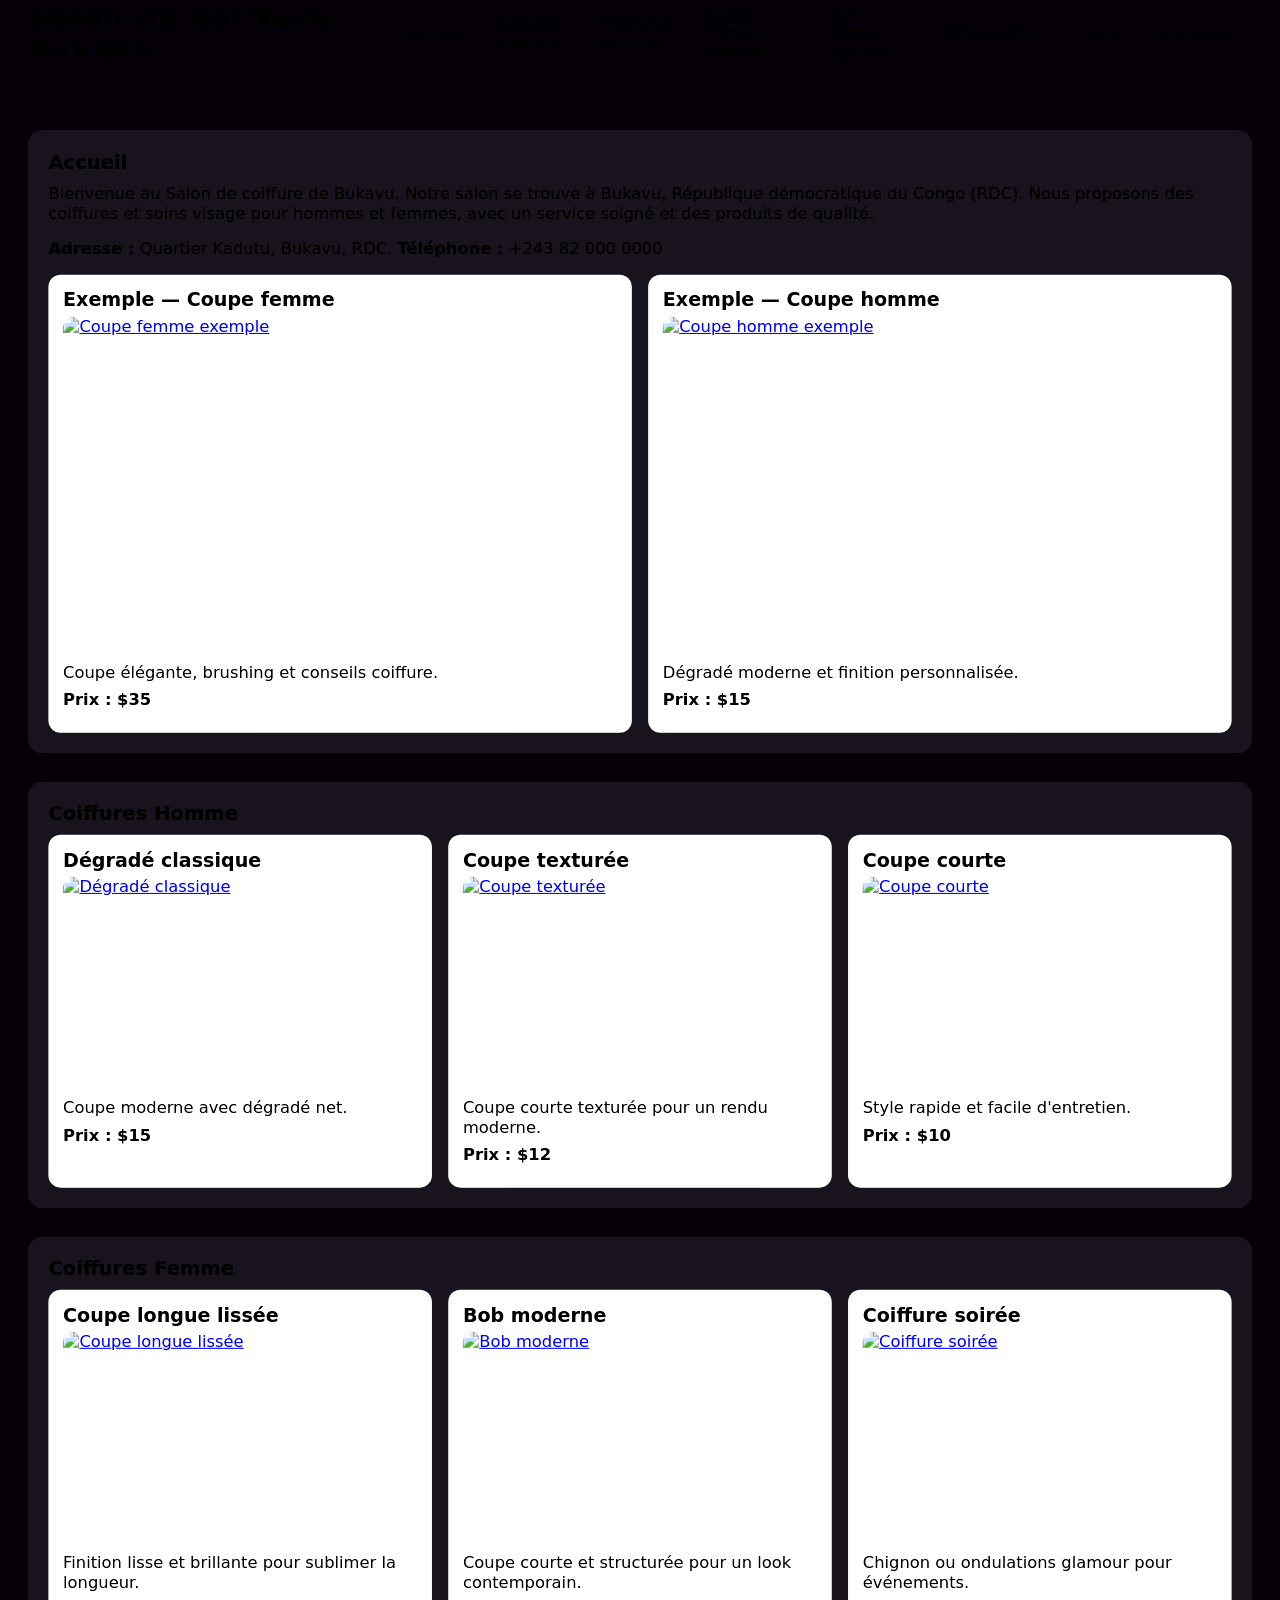
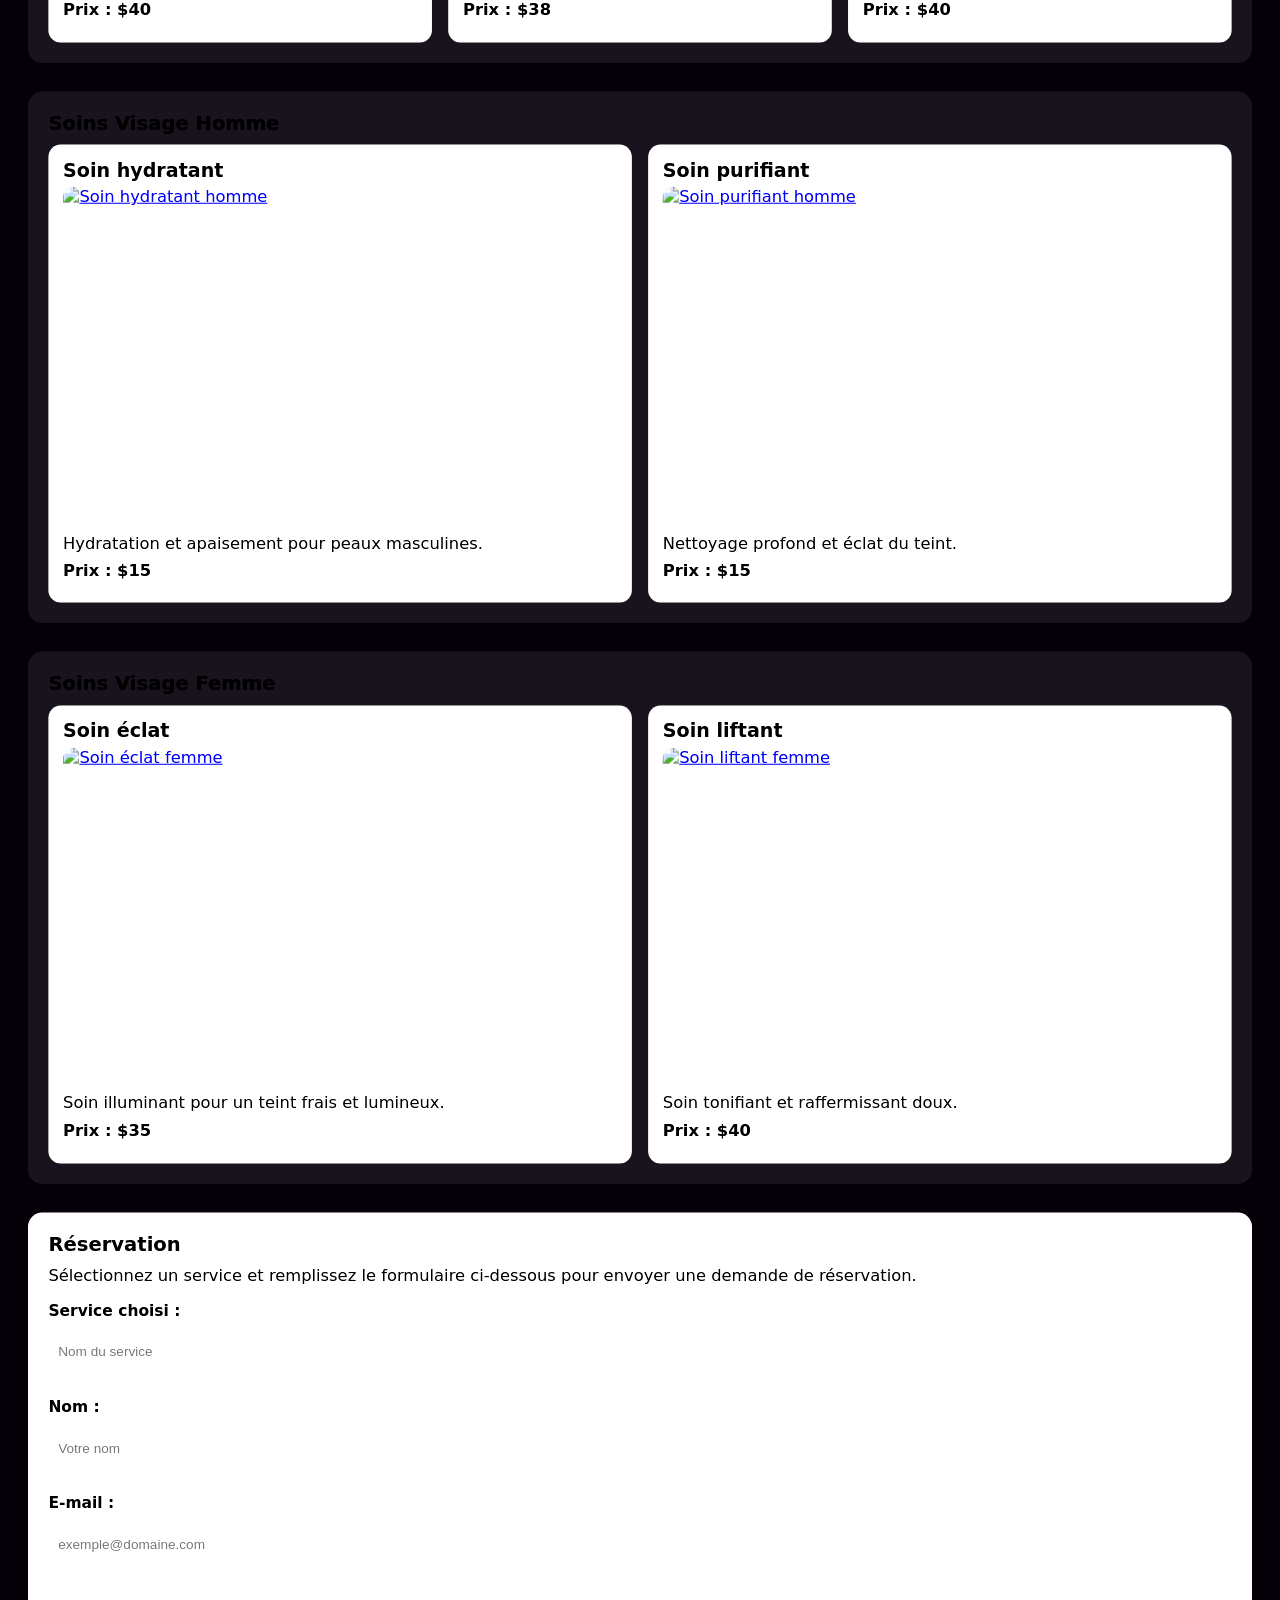
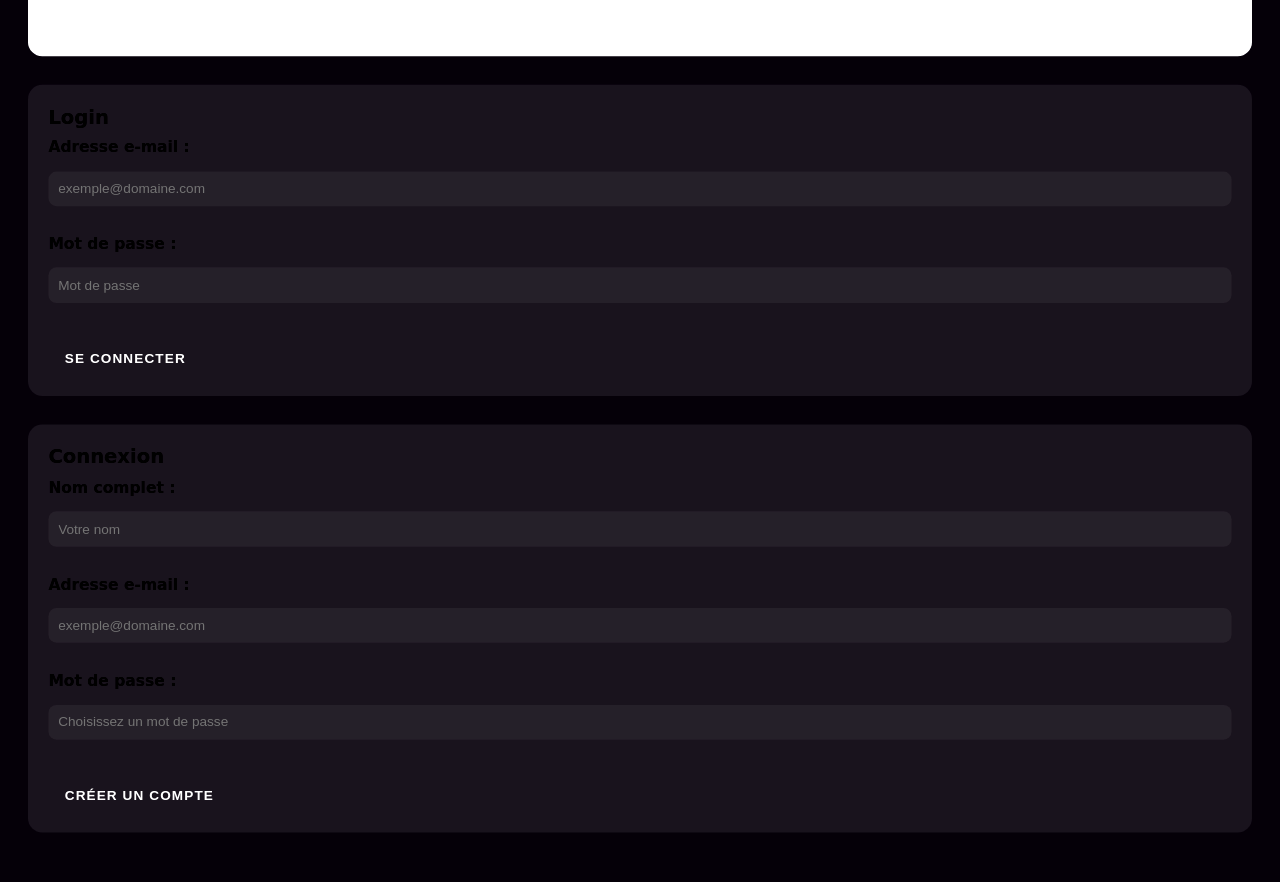
==== commit 2db2170c: "modification index" ====
--- a/index.html
+++ b/index.html
@@ -3,52 +3,193 @@
 <head>
   <meta charset="UTF-8" />
   <meta name="viewport" content="width=device-width, initial-scale=1.0" />
-  <title>Salon de coiffure - Bienvenue</title>
+  <title>Salon de coiffure - Bukavu</title>
   <link rel="stylesheet" href="style.css" />
 </head>
 <body id="page-home">
   <header id="site-header" class="site-header">
     <div class="brand-block">
-      <h1 id="welcome-title" class="welcome-title">Salon de coiffure de luxe</h1>
+      <h1 id="welcome-title" class="welcome-title">Salon de coiffure - Bukavu</h1>
+      <nav id="main-nav" class="main-nav">
+        <a id="nav-home" class="nav-link" href="#accueil">Accueil</a>
+        <a id="nav-male-hair" class="nav-link" href="#coiffures-homme">Coiffures Homme</a>
+        <a id="nav-female-hair" class="nav-link" href="#coiffures-femme">Coiffures Femme</a>
+        <a id="nav-male-skin" class="nav-link" href="#soins-visage-homme">Soins Visage Homme</a>
+        <a id="nav-female-skin" class="nav-link" href="#soins-visage-femme">Soins Visage Femme</a>
+        <a id="nav-reservation" class="nav-link" href="#reservation">Réservation</a>
+        <a id="nav-login" class="nav-link" href="#login">Login</a>
+        <a id="nav-signup" class="nav-link" href="#connexion">Connexion</a>
+      </nav>
     </div>
-    <nav id="main-nav" class="main-nav">
-      <a class="nav-link" href="index.html">Accueil</a> |
-      <a class="nav-link" href="services.html">Services</a>
-    </nav>
   </header>
 
   <main id="main-content" class="main-content">
-    <section id="accueil" class="page-section section-accueil hero-section">
-      <div class="hero-content">
-        <p class="hero-eyebrow">Expérience premium</p>
-        <h2 class="hero-title">Bienvenue dans votre salon de coiffure de prestige</h2>
-        <p class="hero-subtitle">Un lieu chic où chaque coupe, soin et style est pensé pour révéler votre élégance naturelle.</p>
-        <div class="hero-actions">
-          <a class="hero-button" href="services.html">Voir nos services</a>
-          <a class="hero-button hero-button--ghost" href="#accueil">En savoir plus</a>
-        </div>
-      </div>
-      <div class="hero-preview">
-        <article class="service-card service-preview-card">
-          <img class="photo" src="https://source.unsplash.com/520x320/?salon,barber" alt="Salon de coiffure chic" />
-          <p class="model-caption">Ambiance raffinée et coupes signées.</p>
+    <section id="accueil" class="page-section section-accueil">
+      <h2 class="section-title">Accueil</h2>
+      <p class="section-description">Bienvenue au Salon de coiffure de Bukavu. Notre salon se trouve à Bukavu, République démocratique du Congo (RDC). Nous proposons des coiffures et soins visage pour hommes et femmes, avec un service soigné et des produits de qualité.</p>
+      <p class="section-description"><strong>Adresse :</strong> Quartier Kadutu, Bukavu, RDC. <strong>Téléphone :</strong> +243 82 000 0000</p>
+      <div class="service-grid" id="featured-services">
+        <article id="home-service-1" class="service-card">
+          <h3 class="service-title">Exemple — Coupe femme</h3>
+          <a class="service-link" href="#reservation"><img class="photo" src="https://images.unsplash.com/photo-1517841905240-472988babdf9?q=80&w=800&auto=format&fit=crop&ixlib=rb-4.0.3&s=example" alt="Coupe femme exemple" /></a>
+          <p class="service-description">Coupe élégante, brushing et conseils coiffure.</p>
+          <p class="service-price service-price--female">Prix : $35</p>
+        </article>
+        <article id="home-service-2" class="service-card">
+          <h3 class="service-title">Exemple — Coupe homme</h3>
+          <a class="service-link" href="#reservation"><img class="photo" src="https://images.unsplash.com/photo-1544005313-94ddf0286df2?q=80&w=800&auto=format&fit=crop&ixlib=rb-4.0.3&s=example" alt="Coupe homme exemple" /></a>
+          <p class="service-description">Dégradé moderne et finition personnalisée.</p>
+          <p class="service-price service-price--male">Prix : $15</p>
         </article>
       </div>
     </section>
 
-    <section class="page-section section-accueil">
-      <h2 class="section-title">Ce que nous proposons</h2>
+    <section id="coiffures-homme" class="page-section page-section--tab">
+      <h2 class="section-title">Coiffures Homme</h2>
       <div class="service-grid">
-        <article class="service-card">
-          <h3 class="service-title">Coiffures haut de gamme</h3>
-          <p class="service-description">Coupe homme et femme, styling, balayage et finitions luxueuses.</p>
+        <article id="service-male-1" class="service-card">
+          <h3 class="service-title">Dégradé classique</h3>
+          <a class="service-link" href="#reservation"><img class="photo" src="https://images.unsplash.com/photo-1548215170-02a7b64b2a61?q=80&w=800&auto=format&fit=crop&ixlib=rb-4.0.3&s=example" alt="Dégradé classique" /></a>
+          <p class="service-description">Coupe moderne avec dégradé net.</p>
+          <p class="service-price service-price--male">Prix : $15</p>
         </article>
-        <article class="service-card">
-          <h3 class="service-title">Soins visage</h3>
-          <p class="service-description">Rituel beauté pour homme et femme avec textures riches et résultats éclatants.</p>
+        <article id="service-male-2" class="service-card">
+          <h3 class="service-title">Coupe texturée</h3>
+          <a class="service-link" href="#reservation"><img class="photo" src="https://images.unsplash.com/photo-1520975929397-0b3f3be39f2f?q=80&w=800&auto=format&fit=crop&ixlib=rb-4.0.3&s=example" alt="Coupe texturée" /></a>
+          <p class="service-description">Coupe courte texturée pour un rendu moderne.</p>
+          <p class="service-price service-price--male">Prix : $12</p>
+        </article>
+        <article id="service-male-3" class="service-card">
+          <h3 class="service-title">Coupe courte</h3>
+          <a class="service-link" href="#reservation"><img class="photo" src="https://images.unsplash.com/photo-1524504388940-b1c1722653e1?q=80&w=800&auto=format&fit=crop&ixlib=rb-4.0.3&s=example" alt="Coupe courte" /></a>
+          <p class="service-description">Style rapide et facile d'entretien.</p>
+          <p class="service-price service-price--male">Prix : $10</p>
         </article>
       </div>
     </section>
+
+    <section id="coiffures-femme" class="page-section page-section--tab">
+      <h2 class="section-title">Coiffures Femme</h2>
+      <div class="service-grid">
+        <article id="service-female-1" class="service-card">
+          <h3 class="service-title">Coupe longue lissée</h3>
+          <a class="service-link" href="#reservation"><img class="photo" src="https://images.unsplash.com/photo-1501004318641-b39e6451bec6?q=80&w=800&auto=format&fit=crop&ixlib=rb-4.0.3&s=example" alt="Coupe longue lissée" /></a>
+          <p class="service-description">Finition lisse et brillante pour sublimer la longueur.</p>
+          <p class="service-price service-price--female">Prix : $40</p>
+        </article>
+        <article id="service-female-2" class="service-card">
+          <h3 class="service-title">Bob moderne</h3>
+          <a class="service-link" href="#reservation"><img class="photo" src="https://images.unsplash.com/photo-1522335789203-aabd1fc54bc9?q=80&w=800&auto=format&fit=crop&ixlib=rb-4.0.3&s=example" alt="Bob moderne" /></a>
+          <p class="service-description">Coupe courte et structurée pour un look contemporain.</p>
+          <p class="service-price service-price--female">Prix : $38</p>
+        </article>
+        <article id="service-female-3" class="service-card">
+          <h3 class="service-title">Coiffure soirée</h3>
+          <a class="service-link" href="#reservation"><img class="photo" src="https://images.unsplash.com/photo-1522337644046-60c1d18b0b2f?q=80&w=800&auto=format&fit=crop&ixlib=rb-4.0.3&s=example" alt="Coiffure soirée" /></a>
+          <p class="service-description">Chignon ou ondulations glamour pour événements.</p>
+          <p class="service-price service-price--female">Prix : $40</p>
+        </article>
+      </div>
+    </section>
+
+    <section id="soins-visage-homme" class="page-section page-section--tab">
+      <h2 class="section-title">Soins Visage Homme</h2>
+      <div class="service-grid">
+        <article class="service-card">
+          <h3 class="service-title">Soin hydratant</h3>
+          <a class="service-link" href="#reservation"><img class="photo" src="https://images.unsplash.com/photo-1544005313-94ddf0286df2?q=80&w=800&auto=format&fit=crop&ixlib=rb-4.0.3&s=example" alt="Soin hydratant homme" /></a>
+          <p class="service-description">Hydratation et apaisement pour peaux masculines.</p>
+          <p class="service-price service-price--male">Prix : $15</p>
+        </article>
+        <article class="service-card">
+          <h3 class="service-title">Soin purifiant</h3>
+          <a class="service-link" href="#reservation"><img class="photo" src="https://images.unsplash.com/photo-1515378791036-0648a3ef77b2?q=80&w=800&auto=format&fit=crop&ixlib=rb-4.0.3&s=example" alt="Soin purifiant homme" /></a>
+          <p class="service-description">Nettoyage profond et éclat du teint.</p>
+          <p class="service-price service-price--male">Prix : $15</p>
+        </article>
+      </div>
+    </section>
+
+    <section id="soins-visage-femme" class="page-section page-section--tab">
+      <h2 class="section-title">Soins Visage Femme</h2>
+      <div class="service-grid">
+        <article class="service-card">
+          <h3 class="service-title">Soin éclat</h3>
+          <a class="service-link" href="#reservation"><img class="photo" src="https://images.unsplash.com/photo-1522335789203-aabd1fc54bc9?q=80&w=800&auto=format&fit=crop&ixlib=rb-4.0.3&s=example" alt="Soin éclat femme" /></a>
+          <p class="service-description">Soin illuminant pour un teint frais et lumineux.</p>
+          <p class="service-price service-price--female">Prix : $35</p>
+        </article>
+        <article class="service-card">
+          <h3 class="service-title">Soin liftant</h3>
+          <a class="service-link" href="#reservation"><img class="photo" src="https://images.unsplash.com/photo-1501004318641-b39e6451bec6?q=80&w=800&auto=format&fit=crop&ixlib=rb-4.0.3&s=example" alt="Soin liftant femme" /></a>
+          <p class="service-description">Soin tonifiant et raffermissant doux.</p>
+          <p class="service-price service-price--female">Prix : $40</p>
+        </article>
+      </div>
+    </section>
+
+    <section id="reservation" class="page-section section-reservation">
+      <h2 class="section-title">Réservation</h2>
+      <p class="section-description">Sélectionnez un service et remplissez le formulaire ci-dessous pour envoyer une demande de réservation.</p>
+      <form id="reservation-form" class="reservation-form">
+        <div class="form-group">
+          <label for="service" class="form-label">Service choisi :</label>
+          <input id="service" name="service" type="text" class="form-input" placeholder="Nom du service" />
+        </div>
+        <div class="form-group">
+          <label for="nom" class="form-label">Nom :</label>
+          <input id="nom" name="nom" type="text" class="form-input" placeholder="Votre nom" />
+        </div>
+        <div class="form-group">
+          <label for="email" class="form-label">E-mail :</label>
+          <input id="email" name="email" type="email" class="form-input" placeholder="exemple@domaine.com" />
+        </div>
+        <div class="form-actions">
+          <button id="reservation-submit" class="form-button" type="submit">Envoyer la réservation</button>
+        </div>
+      </form>
+    </section>
+
+    <section id="login" class="page-section section-login">
+      <h2 class="section-title">Login</h2>
+      <form id="login-form" class="auth-form">
+        <div class="form-group">
+          <label for="login-email" class="form-label">Adresse e-mail :</label>
+          <input id="login-email" name="login-email" type="email" class="form-input" placeholder="exemple@domaine.com" />
+        </div>
+        <div class="form-group">
+          <label for="login-password" class="form-label">Mot de passe :</label>
+          <input id="login-password" name="login-password" type="password" class="form-input" placeholder="Mot de passe" />
+        </div>
+        <div class="form-actions">
+          <button id="login-submit" class="form-button" type="submit">Se connecter</button>
+        </div>
+      </form>
+    </section>
+
+    <section id="connexion" class="page-section section-signup">
+      <h2 class="section-title">Connexion</h2>
+      <form id="signup-form" class="auth-form">
+        <div class="form-group">
+          <label for="signup-name" class="form-label">Nom complet :</label>
+          <input id="signup-name" name="signup-name" type="text" class="form-input" placeholder="Votre nom" />
+        </div>
+        <div class="form-group">
+          <label for="signup-email" class="form-label">Adresse e-mail :</label>
+          <input id="signup-email" name="signup-email" type="email" class="form-input" placeholder="exemple@domaine.com" />
+        </div>
+        <div class="form-group">
+          <label for="signup-password" class="form-label">Mot de passe :</label>
+          <input id="signup-password" name="signup-password" type="password" class="form-input" placeholder="Choisissez un mot de passe" />
+        </div>
+        <div class="form-actions">
+          <button id="signup-submit" class="form-button" type="submit">Créer un compte</button>
+        </div>
+      </form>
+    </section>
+
   </main>
+
+  <script src="app.js" defer></script>
 </body>
 </html>
--- a/style.css
+++ b/style.css
@@ -2,267 +2,74 @@
 :root {
   --bg: #0d0810;
   --surface: rgba(255, 255, 255, 0.08);
-  --surface-strong: rgba(255, 255, 255, 0.14);
-  --accent: #c59b6d;
-  --accent-soft: rgba(197, 155, 109, 0.18);
-  --text: #f6f1ed;
-  --muted: #d8cfc6;
-  --border: rgba(255, 255, 255, 0.16);
-  --shadow: 0 28px 80px rgba(0, 0, 0, 0.22);
-}
-
-* {
-  box-sizing: border-box;
-}
-
-html, body {
-  margin: 0;
-  min-height: 100%;
-  font-family: 'Inter', system-ui, -apple-system, BlinkMacSystemFont, 'Segoe UI', sans-serif;
-  color: var(--text);
-  background: radial-gradient(circle at top, rgba(197, 155, 109, 0.14), transparent 25%),
-              linear-gradient(180deg, #0f0913 0%, #1d1522 45%, #100a14 100%);
-}
-
-body {
-  line-height: 1.6;
-}
-
-a {
-  color: inherit;
-  text-decoration: none;
-}
-
-img {
-  display: block;
-  max-width: 100%;
-  border-radius: 1.5rem;
-}
-
-#page-home {
-  padding: 0 1.5rem 3rem;
-}
-
-.site-header {
-  position: sticky;
-  top: 0;
-  z-index: 10;
-  backdrop-filter: blur(18px);
-  background: rgba(9, 5, 12, 0.72);
-  border-bottom: 1px solid rgba(255,255,255,0.08);
-  padding: 1.6rem 0;
-}
-
-.brand-block {
-  max-width: 1200px;
-  margin: 0 auto;
-  display: flex;
-  align-items: center;
-  justify-content: space-between;
-  gap: 1rem;
-}
-
-.welcome-title {
-  font-size: clamp(1.8rem, 2.5vw, 3.2rem);
-  letter-spacing: 0.28em;
-  text-transform: uppercase;
-  color: #fffdfa;
-  margin: 0;
-}
-
-.main-nav {
-  display: flex;
-  flex-wrap: wrap;
-  gap: 0.75rem;
-  font-size: 0.95rem;
-  justify-content: center;
-}
-
-.nav-link {
-  color: var(--muted);
-  padding: 0.5rem 0.75rem;
-  border-radius: 999px;
-  transition: transform 0.24s ease, background 0.24s ease, color 0.24s ease;
-}
-
-.nav-link:hover {
-  background: rgba(197, 155, 109, 0.12);
-  color: #fff;
-  transform: translateY(-1px);
-}
-
-.main-content {
-  max-width: 1200px;
-  margin: 0 auto;
-  padding-top: 2rem;
-}
-
-.hero-section {
-  display: grid;
-  gap: 2rem;
-  align-items: center;
-}
-
-.hero-content {
-  max-width: 720px;
-}
-
-.hero-eyebrow {
-  margin: 0 0 1rem;
-  text-transform: uppercase;
-  letter-spacing: 0.18em;
-  color: var(--accent);
-  font-size: 0.8rem;
-}
-
-.hero-title {
-  margin: 0 0 1rem;
-  font-size: clamp(2.2rem, 4vw, 4rem);
-  line-height: 1.05;
-}
-
-.hero-subtitle {
-  margin: 0 0 1.75rem;
-  color: var(--muted);
-  font-size: 1rem;
-  max-width: 56rem;
-}
-
-.hero-actions {
-  display: flex;
-  flex-wrap: wrap;
-  gap: 1rem;
-}
-
-.hero-button {
-  background: linear-gradient(135deg, rgba(197,155,109,0.95), rgba(255,255,255,0.18));
-  color: #120909;
-  padding: 1rem 1.7rem;
-  border-radius: 999px;
-  font-weight: 700;
-  text-transform: uppercase;
-  transition: transform 0.24s ease, filter 0.24s ease;
-}
-
-.hero-button:hover {
-  transform: translateY(-2px);
-  filter: brightness(1.05);
-}
-
-.hero-button--ghost {
-  background: rgba(255,255,255,0.07);
-  color: #fff;
-}
-
-.hero-preview {
-  display: grid;
-  gap: 1rem;
-}
-
-.service-preview-card {
-  background: rgba(255,255,255,0.04);
-  border: 1px solid rgba(255,255,255,0.08);
-}
-
-.nav-link--active {
-  color: #fff;
-  background: rgba(197, 155, 109, 0.16);
-}
-
-.fade-in {
-  animation: fadeIn 1s ease forwards;
-}
-
-.slide-down {
-  animation: slideDown 0.9s ease forwards;
-}
-
-@keyframes fadeIn {
-  from { opacity: 0; transform: translateY(12px); }
-  to { opacity: 1; transform: translateY(0); }
-}
-
-@keyframes slideDown {
-  from { opacity: 0; transform: translateY(-16px); }
-  to { opacity: 1; transform: translateY(0); }
-}
-
-.page-section {
-  margin: 3rem 0;
-  padding: 2.2rem;
-  background: radial-gradient(circle at top right, rgba(255,255,255,0.08), transparent 45%),
-              var(--surface);
-  border: 1px solid var(--border);
-  border-radius: 2rem;
-  box-shadow: var(--shadow);
-}
-
-.section-title {
-  font-size: clamp(1.6rem, 2vw, 2.4rem);
-  margin: 0 0 1rem;
-  letter-spacing: 0.08em;
-  text-transform: uppercase;
-  color: #fff;
-}
-
-.section-description {
-  max-width: 70ch;
-  color: var(--muted);
-  margin: 0 0 1.75rem;
-}
-
-.service-grid {
-  display: grid;
-  gap: 1.75rem;
-}
-
-.service-card {
-  display: grid;
-  gap: 1rem;
-  padding: 1.5rem;
-  background: rgba(255,255,255,0.05);
-  border: 1px solid rgba(255,255,255,0.08);
-  border-radius: 1.8rem;
-  transition: transform 0.28s ease, border-color 0.28s ease, background 0.28s ease;
-}
-
-.service-card:hover {
-  transform: translateY(-6px);
-  border-color: rgba(197, 155, 109, 0.45);
-  background: rgba(255,255,255,0.1);
-}
-
-.service-title {
-  margin: 0;
-  font-size: 1.2rem;
-  color: #fff;
-}
-
-.service-description,
-.service-price {
-  margin: 0;
-  color: var(--muted);
-}
-
-.service-price {
-  font-weight: 600;
-  color: #fff;
-}
-
-.service-link {
-  display: block;
-  overflow: hidden;
-}
-
-.photo {
-  width: 100%;
-  aspect-ratio: 16 / 10;
-  object-fit: cover;
-  filter: saturate(1.05) contrast(1.05);
-  transition: transform 0.35s ease, filter 0.35s ease;
-}
-
-.photo:hover {
+  /* Thème clair et lumineux pour le salon */
+  :root {
+    --bg: #faf7f5;
+    --surface: #ffffff;
+    --muted: #6b6b6b;
+    --text: #222222;
+    --accent: #e6a9c6; /* pastel rose */
+    --accent-2: #ffd7a6; /* doré pâle */
+    --price-male: #2b8aef; /* bleu doux pour hommes */
+    --price-female: #d63384; /* rose pour femmes */
+    --border: #efe8e6;
+    --shadow: 0 10px 30px rgba(35, 31, 32, 0.06);
+  }
+
+  * { box-sizing: border-box; }
+
+  html, body { margin: 0; padding: 0; height: 100%; font-family: Inter, system-ui, -apple-system, 'Segoe UI', Roboto, Helvetica, Arial, sans-serif; background: var(--bg); color: var(--text); }
+
+  img { display: block; max-width: 100%; border-radius: 12px; }
+
+  #page-home { padding: 1.25rem; }
+
+  .site-header { background: transparent; padding: 1rem 0; }
+  .brand-block { max-width: 1200px; margin: 0 auto; display:flex; align-items:center; justify-content:space-between; gap:1rem; }
+  .welcome-title { font-size: 1.6rem; margin: 0; letter-spacing: 0.12em; color: var(--text); }
+
+  .main-nav { display:flex; gap:0.5rem; align-items:center; }
+  .nav-link { color: var(--muted); padding: 0.45rem 0.75rem; border-radius: 999px; text-decoration:none; background: transparent; transition: all 0.18s ease; }
+  .nav-link--active, .nav-link:hover { color: var(--text); background: linear-gradient(90deg, var(--accent), var(--accent-2)); box-shadow: var(--shadow); }
+
+  .main-content { max-width: 1200px; margin: 0 auto; padding-top: 1rem; }
+
+  .page-section { margin: 1.75rem 0; padding: 1.25rem; background: var(--surface); border: 1px solid var(--border); border-radius: 14px; box-shadow: var(--shadow); }
+  .section-title { margin: 0 0 0.6rem; font-size: 1.2rem; color: var(--text); }
+  .section-description { margin: 0 0 1rem; color: var(--muted); }
+
+  .service-grid { display: grid; grid-template-columns: repeat(auto-fit, minmax(220px, 1fr)); gap: 1rem; }
+  .service-card { padding: 0.9rem; border-radius: 12px; background: linear-gradient(180deg, #fff, #fff); border: 1px solid var(--border); transition: transform 0.18s ease, box-shadow 0.18s ease; }
+  .service-card:hover { transform: translateY(-6px); box-shadow: 0 14px 30px rgba(35,31,32,0.06); }
+  .service-title { margin: 0 0 0.35rem; font-weight: 700; }
+  .service-description { margin: 0 0 0.5rem; color: var(--muted); }
+  .service-price { margin: 0 0 0.5rem; font-weight: 800; }
+  .service-price--male { color: var(--price-male); }
+  .service-price--female { color: var(--price-female); }
+
+  .service-link { display:block; overflow:hidden; }
+  .photo { width: 100%; aspect-ratio: 16/10; object-fit: cover; transition: transform 0.25s ease; }
+  .photo:hover { transform: scale(1.03); }
+
+  .model-selection { display: grid; grid-template-columns: 1fr 1fr; gap: 1rem; }
+  .model-list { padding: 0.75rem; border-radius: 12px; }
+  .model-gallery { display: grid; grid-template-columns: repeat(auto-fit, minmax(160px, 1fr)); gap: 0.75rem; }
+  .model-card { padding: 0.5rem; background: #fff; border: 1px solid var(--border); border-radius: 12px; }
+  .model-caption { margin: 0.5rem 0 0; color: var(--muted); font-size: 0.95rem; }
+
+  .form-group { margin-bottom: 0.75rem; }
+  .form-label { display:block; margin-bottom:0.25rem; font-weight:600; }
+  .form-input { width:100%; padding:0.6rem; border-radius:8px; border:1px solid var(--border); }
+  .form-actions { margin-top:0.6rem; }
+  .form-button { padding: 0.6rem 1rem; border-radius: 999px; background: linear-gradient(90deg, var(--accent), var(--accent-2)); border: none; color: #fff; font-weight:700; }
+
+  .section-reservation { background: linear-gradient(180deg, #fff, #fff); }
+
+  .section-highlight { outline: 3px solid rgba(230,169,198,0.25); }
+
+  @media (max-width: 720px) {
+    .model-selection { grid-template-columns: 1fr; }
+  }
   transform: scale(1.02);
   filter: saturate(1.2) contrast(1.08);
 }
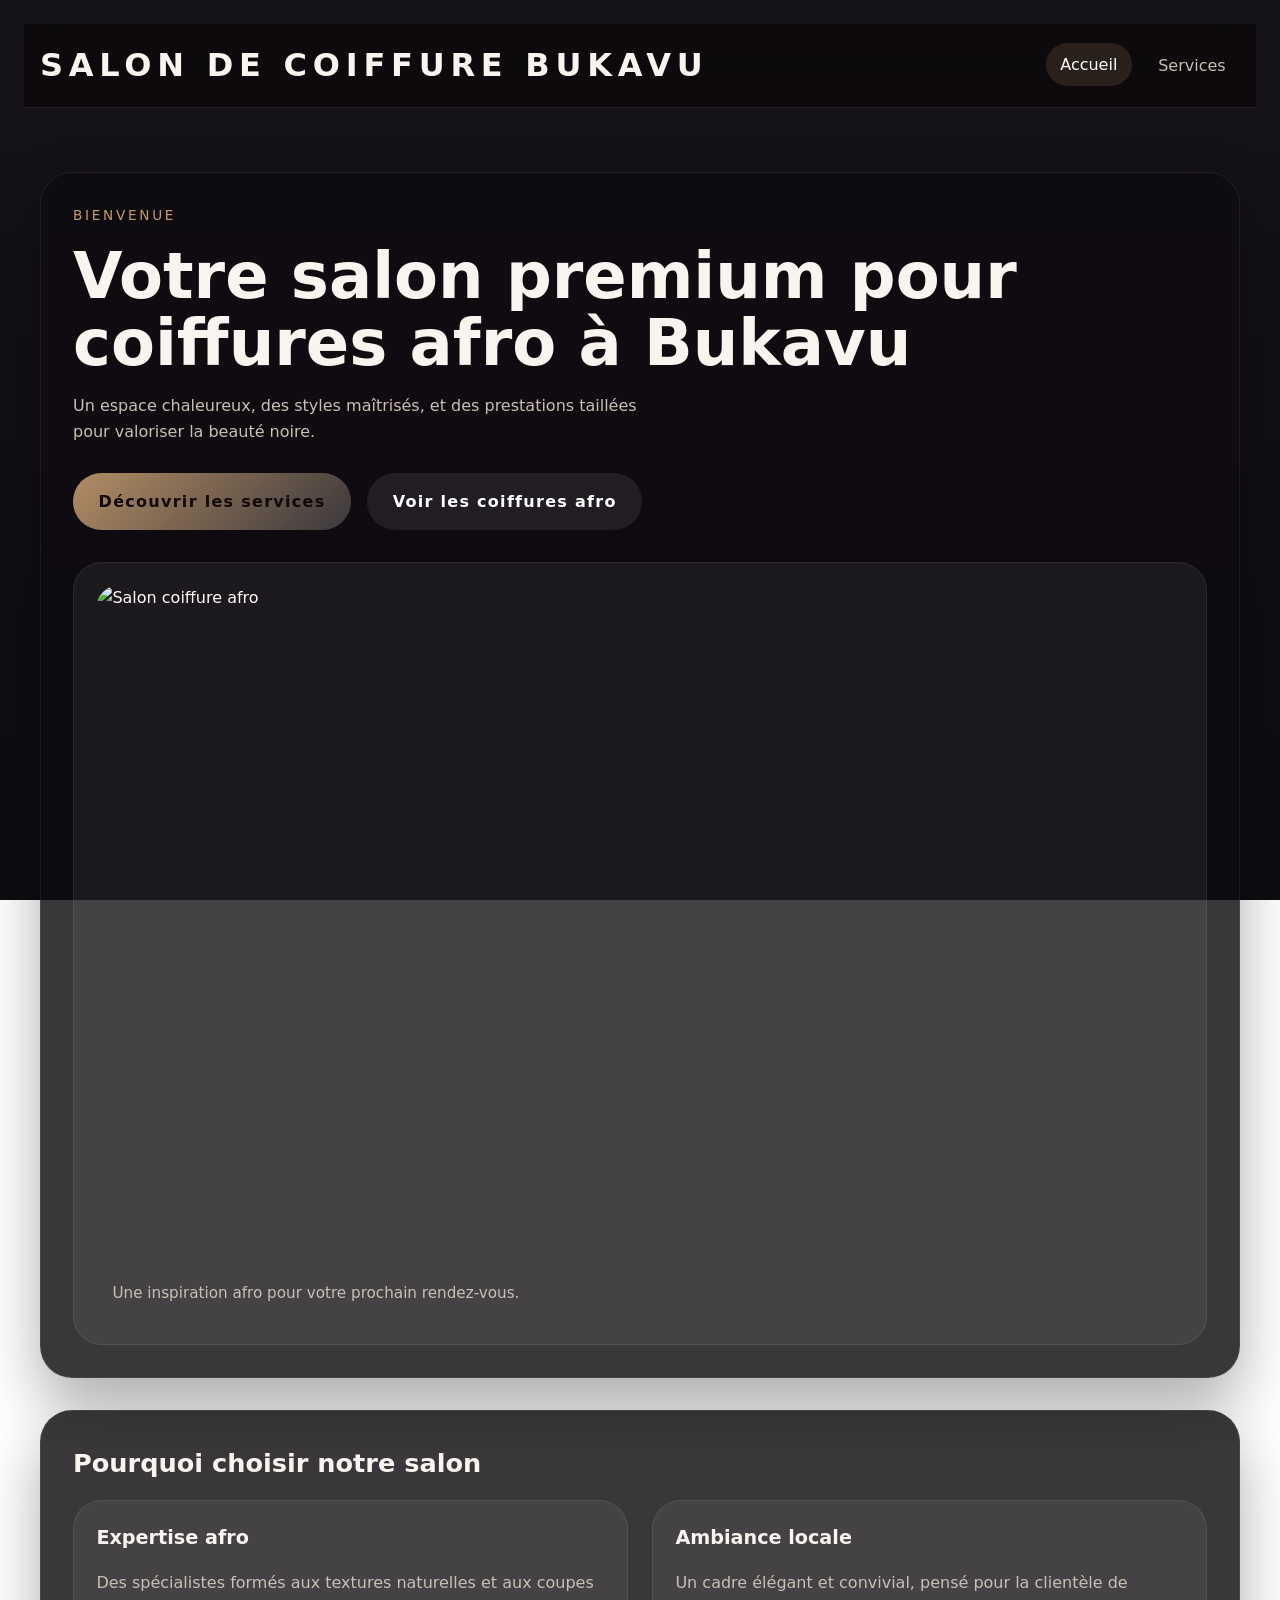
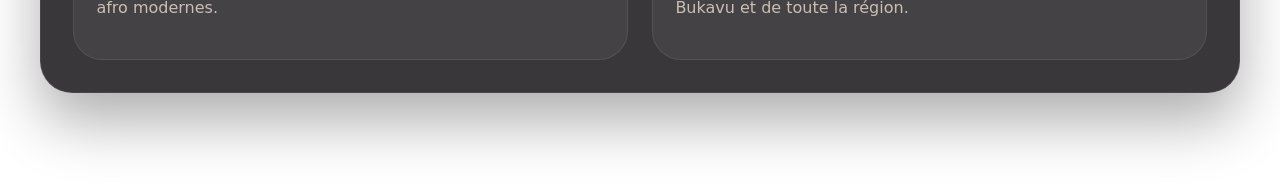
==== commit 52db2eeb: "modification" ====
--- a/index.html
+++ b/index.html
@@ -9,187 +9,46 @@
 <body id="page-home">
   <header id="site-header" class="site-header">
     <div class="brand-block">
-      <h1 id="welcome-title" class="welcome-title">Salon de coiffure - Bukavu</h1>
+      <h1 id="welcome-title" class="welcome-title">Salon de coiffure Bukavu</h1>
       <nav id="main-nav" class="main-nav">
-        <a id="nav-home" class="nav-link" href="#accueil">Accueil</a>
-        <a id="nav-male-hair" class="nav-link" href="#coiffures-homme">Coiffures Homme</a>
-        <a id="nav-female-hair" class="nav-link" href="#coiffures-femme">Coiffures Femme</a>
-        <a id="nav-male-skin" class="nav-link" href="#soins-visage-homme">Soins Visage Homme</a>
-        <a id="nav-female-skin" class="nav-link" href="#soins-visage-femme">Soins Visage Femme</a>
-        <a id="nav-reservation" class="nav-link" href="#reservation">Réservation</a>
-        <a id="nav-login" class="nav-link" href="#login">Login</a>
-        <a id="nav-signup" class="nav-link" href="#connexion">Connexion</a>
+        <a class="nav-link nav-link--active" href="index.html">Accueil</a>
+        <a class="nav-link" href="services.html">Services</a>
       </nav>
     </div>
   </header>
 
   <main id="main-content" class="main-content">
-    <section id="accueil" class="page-section section-accueil">
-      <h2 class="section-title">Accueil</h2>
-      <p class="section-description">Bienvenue au Salon de coiffure de Bukavu. Notre salon se trouve à Bukavu, République démocratique du Congo (RDC). Nous proposons des coiffures et soins visage pour hommes et femmes, avec un service soigné et des produits de qualité.</p>
-      <p class="section-description"><strong>Adresse :</strong> Quartier Kadutu, Bukavu, RDC. <strong>Téléphone :</strong> +243 82 000 0000</p>
-      <div class="service-grid" id="featured-services">
-        <article id="home-service-1" class="service-card">
-          <h3 class="service-title">Exemple — Coupe femme</h3>
-          <a class="service-link" href="#reservation"><img class="photo" src="https://images.unsplash.com/photo-1517841905240-472988babdf9?q=80&w=800&auto=format&fit=crop&ixlib=rb-4.0.3&s=example" alt="Coupe femme exemple" /></a>
-          <p class="service-description">Coupe élégante, brushing et conseils coiffure.</p>
-          <p class="service-price service-price--female">Prix : $35</p>
-        </article>
-        <article id="home-service-2" class="service-card">
-          <h3 class="service-title">Exemple — Coupe homme</h3>
-          <a class="service-link" href="#reservation"><img class="photo" src="https://images.unsplash.com/photo-1544005313-94ddf0286df2?q=80&w=800&auto=format&fit=crop&ixlib=rb-4.0.3&s=example" alt="Coupe homme exemple" /></a>
-          <p class="service-description">Dégradé moderne et finition personnalisée.</p>
-          <p class="service-price service-price--male">Prix : $15</p>
+    <section class="page-section hero-section">
+      <div class="hero-content">
+        <p class="hero-eyebrow">Bienvenue</p>
+        <h2 class="hero-title">Votre salon premium pour coiffures afro à Bukavu</h2>
+        <p class="hero-subtitle">Un espace chaleureux, des styles maîtrisés, et des prestations taillées pour valoriser la beauté noire.</p>
+        <div class="hero-actions">
+          <a class="hero-button" href="services.html">Découvrir les services</a>
+          <a class="hero-button hero-button--ghost" href="services.html">Voir les coiffures afro</a>
+        </div>
+      </div>
+      <div class="hero-preview">
+        <article class="service-card service-preview-card">
+          <img class="photo" src="https://source.unsplash.com/800x600/?afro-hair,black-woman" alt="Salon coiffure afro" />
+          <p class="model-caption">Une inspiration afro pour votre prochain rendez-vous.</p>
         </article>
       </div>
     </section>
 
-    <section id="coiffures-homme" class="page-section page-section--tab">
-      <h2 class="section-title">Coiffures Homme</h2>
+    <section class="page-section">
+      <h2 class="section-title">Pourquoi choisir notre salon</h2>
       <div class="service-grid">
-        <article id="service-male-1" class="service-card">
-          <h3 class="service-title">Dégradé classique</h3>
-          <a class="service-link" href="#reservation"><img class="photo" src="https://images.unsplash.com/photo-1548215170-02a7b64b2a61?q=80&w=800&auto=format&fit=crop&ixlib=rb-4.0.3&s=example" alt="Dégradé classique" /></a>
-          <p class="service-description">Coupe moderne avec dégradé net.</p>
-          <p class="service-price service-price--male">Prix : $15</p>
+        <article class="service-card">
+          <h3 class="service-title">Expertise afro</h3>
+          <p class="service-description">Des spécialistes formés aux textures naturelles et aux coupes afro modernes.</p>
         </article>
-        <article id="service-male-2" class="service-card">
-          <h3 class="service-title">Coupe texturée</h3>
-          <a class="service-link" href="#reservation"><img class="photo" src="https://images.unsplash.com/photo-1520975929397-0b3f3be39f2f?q=80&w=800&auto=format&fit=crop&ixlib=rb-4.0.3&s=example" alt="Coupe texturée" /></a>
-          <p class="service-description">Coupe courte texturée pour un rendu moderne.</p>
-          <p class="service-price service-price--male">Prix : $12</p>
-        </article>
-        <article id="service-male-3" class="service-card">
-          <h3 class="service-title">Coupe courte</h3>
-          <a class="service-link" href="#reservation"><img class="photo" src="https://images.unsplash.com/photo-1524504388940-b1c1722653e1?q=80&w=800&auto=format&fit=crop&ixlib=rb-4.0.3&s=example" alt="Coupe courte" /></a>
-          <p class="service-description">Style rapide et facile d'entretien.</p>
-          <p class="service-price service-price--male">Prix : $10</p>
+        <article class="service-card">
+          <h3 class="service-title">Ambiance locale</h3>
+          <p class="service-description">Un cadre élégant et convivial, pensé pour la clientèle de Bukavu et de toute la région.</p>
         </article>
       </div>
     </section>
-
-    <section id="coiffures-femme" class="page-section page-section--tab">
-      <h2 class="section-title">Coiffures Femme</h2>
-      <div class="service-grid">
-        <article id="service-female-1" class="service-card">
-          <h3 class="service-title">Coupe longue lissée</h3>
-          <a class="service-link" href="#reservation"><img class="photo" src="https://images.unsplash.com/photo-1501004318641-b39e6451bec6?q=80&w=800&auto=format&fit=crop&ixlib=rb-4.0.3&s=example" alt="Coupe longue lissée" /></a>
-          <p class="service-description">Finition lisse et brillante pour sublimer la longueur.</p>
-          <p class="service-price service-price--female">Prix : $40</p>
-        </article>
-        <article id="service-female-2" class="service-card">
-          <h3 class="service-title">Bob moderne</h3>
-          <a class="service-link" href="#reservation"><img class="photo" src="https://images.unsplash.com/photo-1522335789203-aabd1fc54bc9?q=80&w=800&auto=format&fit=crop&ixlib=rb-4.0.3&s=example" alt="Bob moderne" /></a>
-          <p class="service-description">Coupe courte et structurée pour un look contemporain.</p>
-          <p class="service-price service-price--female">Prix : $38</p>
-        </article>
-        <article id="service-female-3" class="service-card">
-          <h3 class="service-title">Coiffure soirée</h3>
-          <a class="service-link" href="#reservation"><img class="photo" src="https://images.unsplash.com/photo-1522337644046-60c1d18b0b2f?q=80&w=800&auto=format&fit=crop&ixlib=rb-4.0.3&s=example" alt="Coiffure soirée" /></a>
-          <p class="service-description">Chignon ou ondulations glamour pour événements.</p>
-          <p class="service-price service-price--female">Prix : $40</p>
-        </article>
-      </div>
-    </section>
-
-    <section id="soins-visage-homme" class="page-section page-section--tab">
-      <h2 class="section-title">Soins Visage Homme</h2>
-      <div class="service-grid">
-        <article class="service-card">
-          <h3 class="service-title">Soin hydratant</h3>
-          <a class="service-link" href="#reservation"><img class="photo" src="https://images.unsplash.com/photo-1544005313-94ddf0286df2?q=80&w=800&auto=format&fit=crop&ixlib=rb-4.0.3&s=example" alt="Soin hydratant homme" /></a>
-          <p class="service-description">Hydratation et apaisement pour peaux masculines.</p>
-          <p class="service-price service-price--male">Prix : $15</p>
-        </article>
-        <article class="service-card">
-          <h3 class="service-title">Soin purifiant</h3>
-          <a class="service-link" href="#reservation"><img class="photo" src="https://images.unsplash.com/photo-1515378791036-0648a3ef77b2?q=80&w=800&auto=format&fit=crop&ixlib=rb-4.0.3&s=example" alt="Soin purifiant homme" /></a>
-          <p class="service-description">Nettoyage profond et éclat du teint.</p>
-          <p class="service-price service-price--male">Prix : $15</p>
-        </article>
-      </div>
-    </section>
-
-    <section id="soins-visage-femme" class="page-section page-section--tab">
-      <h2 class="section-title">Soins Visage Femme</h2>
-      <div class="service-grid">
-        <article class="service-card">
-          <h3 class="service-title">Soin éclat</h3>
-          <a class="service-link" href="#reservation"><img class="photo" src="https://images.unsplash.com/photo-1522335789203-aabd1fc54bc9?q=80&w=800&auto=format&fit=crop&ixlib=rb-4.0.3&s=example" alt="Soin éclat femme" /></a>
-          <p class="service-description">Soin illuminant pour un teint frais et lumineux.</p>
-          <p class="service-price service-price--female">Prix : $35</p>
-        </article>
-        <article class="service-card">
-          <h3 class="service-title">Soin liftant</h3>
-          <a class="service-link" href="#reservation"><img class="photo" src="https://images.unsplash.com/photo-1501004318641-b39e6451bec6?q=80&w=800&auto=format&fit=crop&ixlib=rb-4.0.3&s=example" alt="Soin liftant femme" /></a>
-          <p class="service-description">Soin tonifiant et raffermissant doux.</p>
-          <p class="service-price service-price--female">Prix : $40</p>
-        </article>
-      </div>
-    </section>
-
-    <section id="reservation" class="page-section section-reservation">
-      <h2 class="section-title">Réservation</h2>
-      <p class="section-description">Sélectionnez un service et remplissez le formulaire ci-dessous pour envoyer une demande de réservation.</p>
-      <form id="reservation-form" class="reservation-form">
-        <div class="form-group">
-          <label for="service" class="form-label">Service choisi :</label>
-          <input id="service" name="service" type="text" class="form-input" placeholder="Nom du service" />
-        </div>
-        <div class="form-group">
-          <label for="nom" class="form-label">Nom :</label>
-          <input id="nom" name="nom" type="text" class="form-input" placeholder="Votre nom" />
-        </div>
-        <div class="form-group">
-          <label for="email" class="form-label">E-mail :</label>
-          <input id="email" name="email" type="email" class="form-input" placeholder="exemple@domaine.com" />
-        </div>
-        <div class="form-actions">
-          <button id="reservation-submit" class="form-button" type="submit">Envoyer la réservation</button>
-        </div>
-      </form>
-    </section>
-
-    <section id="login" class="page-section section-login">
-      <h2 class="section-title">Login</h2>
-      <form id="login-form" class="auth-form">
-        <div class="form-group">
-          <label for="login-email" class="form-label">Adresse e-mail :</label>
-          <input id="login-email" name="login-email" type="email" class="form-input" placeholder="exemple@domaine.com" />
-        </div>
-        <div class="form-group">
-          <label for="login-password" class="form-label">Mot de passe :</label>
-          <input id="login-password" name="login-password" type="password" class="form-input" placeholder="Mot de passe" />
-        </div>
-        <div class="form-actions">
-          <button id="login-submit" class="form-button" type="submit">Se connecter</button>
-        </div>
-      </form>
-    </section>
-
-    <section id="connexion" class="page-section section-signup">
-      <h2 class="section-title">Connexion</h2>
-      <form id="signup-form" class="auth-form">
-        <div class="form-group">
-          <label for="signup-name" class="form-label">Nom complet :</label>
-          <input id="signup-name" name="signup-name" type="text" class="form-input" placeholder="Votre nom" />
-        </div>
-        <div class="form-group">
-          <label for="signup-email" class="form-label">Adresse e-mail :</label>
-          <input id="signup-email" name="signup-email" type="email" class="form-input" placeholder="exemple@domaine.com" />
-        </div>
-        <div class="form-group">
-          <label for="signup-password" class="form-label">Mot de passe :</label>
-          <input id="signup-password" name="signup-password" type="password" class="form-input" placeholder="Choisissez un mot de passe" />
-        </div>
-        <div class="form-actions">
-          <button id="signup-submit" class="form-button" type="submit">Créer un compte</button>
-        </div>
-      </form>
-    </section>
-
   </main>
-
-  <script src="app.js" defer></script>
 </body>
 </html>
--- a/style.css
+++ b/style.css
@@ -1,95 +1,269 @@
-/* Style luxe pour salon de coiffure */
 :root {
-  --bg: #0d0810;
-  --surface: rgba(255, 255, 255, 0.08);
-  /* Thème clair et lumineux pour le salon */
-  :root {
-    --bg: #faf7f5;
-    --surface: #ffffff;
-    --muted: #6b6b6b;
-    --text: #222222;
-    --accent: #e6a9c6; /* pastel rose */
-    --accent-2: #ffd7a6; /* doré pâle */
-    --price-male: #2b8aef; /* bleu doux pour hommes */
-    --price-female: #d63384; /* rose pour femmes */
-    --border: #efe8e6;
-    --shadow: 0 10px 30px rgba(35, 31, 32, 0.06);
-  }
-
-  * { box-sizing: border-box; }
-
-  html, body { margin: 0; padding: 0; height: 100%; font-family: Inter, system-ui, -apple-system, 'Segoe UI', Roboto, Helvetica, Arial, sans-serif; background: var(--bg); color: var(--text); }
-
-  img { display: block; max-width: 100%; border-radius: 12px; }
-
-  #page-home { padding: 1.25rem; }
-
-  .site-header { background: transparent; padding: 1rem 0; }
-  .brand-block { max-width: 1200px; margin: 0 auto; display:flex; align-items:center; justify-content:space-between; gap:1rem; }
-  .welcome-title { font-size: 1.6rem; margin: 0; letter-spacing: 0.12em; color: var(--text); }
-
-  .main-nav { display:flex; gap:0.5rem; align-items:center; }
-  .nav-link { color: var(--muted); padding: 0.45rem 0.75rem; border-radius: 999px; text-decoration:none; background: transparent; transition: all 0.18s ease; }
-  .nav-link--active, .nav-link:hover { color: var(--text); background: linear-gradient(90deg, var(--accent), var(--accent-2)); box-shadow: var(--shadow); }
-
-  .main-content { max-width: 1200px; margin: 0 auto; padding-top: 1rem; }
-
-  .page-section { margin: 1.75rem 0; padding: 1.25rem; background: var(--surface); border: 1px solid var(--border); border-radius: 14px; box-shadow: var(--shadow); }
-  .section-title { margin: 0 0 0.6rem; font-size: 1.2rem; color: var(--text); }
-  .section-description { margin: 0 0 1rem; color: var(--muted); }
-
-  .service-grid { display: grid; grid-template-columns: repeat(auto-fit, minmax(220px, 1fr)); gap: 1rem; }
-  .service-card { padding: 0.9rem; border-radius: 12px; background: linear-gradient(180deg, #fff, #fff); border: 1px solid var(--border); transition: transform 0.18s ease, box-shadow 0.18s ease; }
-  .service-card:hover { transform: translateY(-6px); box-shadow: 0 14px 30px rgba(35,31,32,0.06); }
-  .service-title { margin: 0 0 0.35rem; font-weight: 700; }
-  .service-description { margin: 0 0 0.5rem; color: var(--muted); }
-  .service-price { margin: 0 0 0.5rem; font-weight: 800; }
-  .service-price--male { color: var(--price-male); }
-  .service-price--female { color: var(--price-female); }
-
-  .service-link { display:block; overflow:hidden; }
-  .photo { width: 100%; aspect-ratio: 16/10; object-fit: cover; transition: transform 0.25s ease; }
-  .photo:hover { transform: scale(1.03); }
-
-  .model-selection { display: grid; grid-template-columns: 1fr 1fr; gap: 1rem; }
-  .model-list { padding: 0.75rem; border-radius: 12px; }
-  .model-gallery { display: grid; grid-template-columns: repeat(auto-fit, minmax(160px, 1fr)); gap: 0.75rem; }
-  .model-card { padding: 0.5rem; background: #fff; border: 1px solid var(--border); border-radius: 12px; }
-  .model-caption { margin: 0.5rem 0 0; color: var(--muted); font-size: 0.95rem; }
-
-  .form-group { margin-bottom: 0.75rem; }
-  .form-label { display:block; margin-bottom:0.25rem; font-weight:600; }
-  .form-input { width:100%; padding:0.6rem; border-radius:8px; border:1px solid var(--border); }
-  .form-actions { margin-top:0.6rem; }
-  .form-button { padding: 0.6rem 1rem; border-radius: 999px; background: linear-gradient(90deg, var(--accent), var(--accent-2)); border: none; color: #fff; font-weight:700; }
-
-  .section-reservation { background: linear-gradient(180deg, #fff, #fff); }
-
-  .section-highlight { outline: 3px solid rgba(230,169,198,0.25); }
-
-  @media (max-width: 720px) {
-    .model-selection { grid-template-columns: 1fr; }
-  }
+  --bg: #0e0c11;
+  --surface: rgba(255, 255, 255, 0.09);
+  --surface-strong: rgba(255, 255, 255, 0.14);
+  --accent: #c59b6d;
+  --accent-soft: rgba(197, 155, 109, 0.22);
+  --text: #f9f4ef;
+  --muted: #cabfb5;
+  --border: rgba(255, 255, 255, 0.12);
+  --shadow: 0 28px 60px rgba(0, 0, 0, 0.32);
+}
+
+* {
+  box-sizing: border-box;
+}
+
+html,
+body {
+  margin: 0;
+  min-height: 100%;
+  font-family: 'Inter', system-ui, -apple-system, BlinkMacSystemFont, 'Segoe UI', sans-serif;
+  color: var(--text);
+  background-image: linear-gradient(180deg, rgba(14, 12, 17, 0.82), rgba(14, 12, 17, 0.96)),
+    url('https://source.unsplash.com/1600x900/?hair-salon,interior,barber');
+  background-size: cover;
+  background-position: center;
+  background-attachment: fixed;
+  background-repeat: no-repeat;
+}
+
+body {
+  line-height: 1.6;
+}
+
+a {
+  color: inherit;
+  text-decoration: none;
+}
+
+img {
+  display: block;
+  max-width: 100%;
+  border-radius: 1.5rem;
+}
+
+#page-home,
+#page-services {
+  padding: 1.5rem 1.5rem 4rem;
+}
+
+.site-header {
+  position: sticky;
+  top: 0;
+  z-index: 20;
+  background: rgba(12, 9, 13, 0.84);
+  border-bottom: 1px solid rgba(255, 255, 255, 0.08);
+  backdrop-filter: blur(16px);
+  padding: 1rem 0;
+}
+
+.brand-block {
+  max-width: 1200px;
+  margin: 0 auto;
+  display: flex;
+  justify-content: space-between;
+  align-items: center;
+  gap: 1rem;
+}
+
+.welcome-title {
+  margin: 0;
+  font-size: clamp(1.75rem, 2.5vw, 2.8rem);
+  letter-spacing: 0.18em;
+  text-transform: uppercase;
+}
+
+.main-nav {
+  display: flex;
+  flex-wrap: wrap;
+  gap: 0.75rem;
+  justify-content: flex-end;
+  align-items: center;
+}
+
+.nav-link {
+  color: var(--muted);
+  padding: 0.55rem 0.9rem;
+  border-radius: 999px;
+  transition: transform 0.22s ease, background 0.22s ease, color 0.22s ease;
+}
+
+.nav-link:hover,
+.nav-link--active {
+  background: rgba(197, 155, 109, 0.16);
+  color: #fff;
+  transform: translateY(-1px);
+}
+
+.main-content {
+  max-width: 1200px;
+  margin: 0 auto;
+  padding-top: 2rem;
+}
+
+.page-section {
+  margin: 2rem 0;
+  padding: 2rem;
+  background: rgba(15, 12, 17, 0.82);
+  border: 1px solid rgba(255, 255, 255, 0.08);
+  border-radius: 2rem;
+  box-shadow: var(--shadow);
+}
+
+.section-title {
+  margin: 0 0 1rem;
+  font-size: clamp(1.6rem, 2vw, 2.4rem);
+}
+
+.section-description {
+  margin: 0 0 1.75rem;
+  color: var(--muted);
+  max-width: 72ch;
+}
+
+.service-grid {
+  display: grid;
+  gap: 1.5rem;
+  grid-template-columns: repeat(auto-fit, minmax(260px, 1fr));
+}
+
+.service-card {
+  background: rgba(255, 255, 255, 0.06);
+  border: 1px solid rgba(255, 255, 255, 0.08);
+  border-radius: 1.8rem;
+  padding: 1.4rem;
+  transition: transform 0.28s ease, border-color 0.28s ease;
+}
+
+.service-card:hover {
+  transform: translateY(-6px);
+  border-color: rgba(197, 155, 109, 0.45);
+}
+
+.service-title {
+  margin: 0 0 0.85rem;
+  font-size: 1.2rem;
+}
+
+.service-description,
+.service-price,
+.model-caption,
+.form-label {
+  color: var(--muted);
+}
+
+.service-price {
+  margin: 0.85rem 0 0;
+  font-weight: 700;
+  color: #fff;
+}
+
+.service-link {
+  display: block;
+  overflow: hidden;
+}
+
+.photo {
+  width: 100%;
+  aspect-ratio: 16 / 10;
+  object-fit: cover;
+  filter: saturate(1.05) contrast(1.05);
+  transition: transform 0.35s ease, filter 0.35s ease;
+}
+
+.photo:hover {
   transform: scale(1.02);
   filter: saturate(1.2) contrast(1.08);
 }
 
+.hero-section {
+  display: grid;
+  gap: 2rem;
+  align-items: center;
+}
+
+.hero-eyebrow {
+  margin: 0 0 1rem;
+  text-transform: uppercase;
+  letter-spacing: 0.2em;
+  color: var(--accent);
+  font-size: 0.85rem;
+}
+
+.hero-title {
+  margin: 0 0 1rem;
+  font-size: clamp(2.5rem, 5vw, 4.5rem);
+  line-height: 1.05;
+}
+
+.hero-subtitle {
+  margin: 0 0 1.75rem;
+  max-width: 58ch;
+  color: var(--muted);
+}
+
+.hero-actions {
+  display: flex;
+  flex-wrap: wrap;
+  gap: 1rem;
+}
+
+.hero-button,
+.action-link,
+.form-button {
+  display: inline-flex;
+  align-items: center;
+  justify-content: center;
+  padding: 1rem 1.6rem;
+  border-radius: 999px;
+  border: none;
+  font-weight: 700;
+  letter-spacing: 0.08em;
+  transition: transform 0.22s ease, filter 0.22s ease;
+}
+
+.hero-button {
+  background: linear-gradient(135deg, rgba(197, 155, 109, 0.9), rgba(255, 255, 255, 0.18));
+  color: #120909;
+}
+
+.hero-button:hover,
+.action-link:hover,
+.form-button:hover {
+  transform: translateY(-1px);
+  filter: brightness(1.05);
+}
+
+.hero-button--ghost {
+  background: rgba(255, 255, 255, 0.08);
+  color: #fff;
+}
+
+.hero-preview {
+  display: grid;
+  gap: 1rem;
+}
+
 .model-selection {
   display: grid;
   gap: 1.75rem;
 }
 
+.model-list,
+.model-card {
+  background: rgba(255, 255, 255, 0.06);
+  border: 1px solid rgba(255, 255, 255, 0.08);
+  border-radius: 1.6rem;
+}
+
 .model-list {
-  padding: 1.6rem;
-  border-radius: 1.8rem;
-  border: 1px solid rgba(255,255,255,0.08);
-  background: rgba(255,255,255,0.05);
+  padding: 1.35rem;
 }
 
 .model-list-title {
   margin: 0 0 1rem;
-  font-size: 1.05rem;
-  color: #fff;
+  font-size: 1rem;
 }
 
 .model-list ul {
@@ -97,7 +271,7 @@
   padding: 0;
   list-style: none;
   display: grid;
-  gap: 0.95rem;
+  gap: 0.9rem;
 }
 
 .model-list li {
@@ -120,13 +294,6 @@
   grid-template-columns: repeat(auto-fit, minmax(220px, 1fr));
 }
 
-.model-card {
-  overflow: hidden;
-  border-radius: 1.8rem;
-  background: rgba(255,255,255,0.05);
-  border: 1px solid rgba(255,255,255,0.08);
-}
-
 .model-caption {
   margin: 0;
   padding: 1rem;
@@ -134,29 +301,6 @@
   font-size: 0.95rem;
 }
 
-.action-link,
-.form-button {
-  display: inline-flex;
-  align-items: center;
-  justify-content: center;
-  padding: 0.95rem 1.4rem;
-  border-radius: 999px;
-  border: 1px solid transparent;
-  background: linear-gradient(135deg, rgba(197,155,109,0.95), rgba(255, 255, 255, 0.18));
-  color: #111;
-  font-weight: 700;
-  text-transform: uppercase;
-  letter-spacing: 0.08em;
-  transition: transform 0.24s ease, background 0.24s ease;
-}
-
-.action-link:hover,
-.form-button:hover {
-  transform: translateY(-1px);
-  background: rgba(197, 155, 109, 0.95);
-  color: #120909;
-}
-
 .form-group {
   display: grid;
   gap: 0.65rem;
@@ -164,24 +308,23 @@
 }
 
 .form-label {
-  color: var(--muted);
   font-size: 0.95rem;
+  color: var(--muted);
 }
 
 .form-input {
   width: 100%;
   padding: 0.95rem 1rem;
   border-radius: 1rem;
-  border: 1px solid rgba(255,255,255,0.12);
-  background: rgba(255,255,255,0.05);
+  border: 1px solid rgba(255, 255, 255, 0.12);
+  background: rgba(255, 255, 255, 0.06);
   color: #fff;
   outline: none;
-  transition: border-color 0.24s ease, background 0.24s ease;
 }
 
 .form-input:focus {
-  border-color: rgba(197,155,109,0.7);
-  background: rgba(255,255,255,0.08);
+  border-color: rgba(197, 155, 109, 0.7);
+  background: rgba(255, 255, 255, 0.1);
 }
 
 .form-actions {
@@ -194,21 +337,14 @@
   gap: 1rem;
 }
 
-@media (min-width: 900px) {
-  .service-grid {
-    grid-template-columns: repeat(2, minmax(0, 1fr));
+@media (max-width: 900px) {
+  .service-grid,
+  .model-selection {
+    grid-template-columns: 1fr;
   }
-
-  .brand-block {
-    justify-content: space-between;
-  }
 }
 
 @media (max-width: 720px) {
-  .site-header {
-    padding: 1.2rem 0;
-  }
-
   .brand-block {
     flex-direction: column;
     align-items: flex-start;
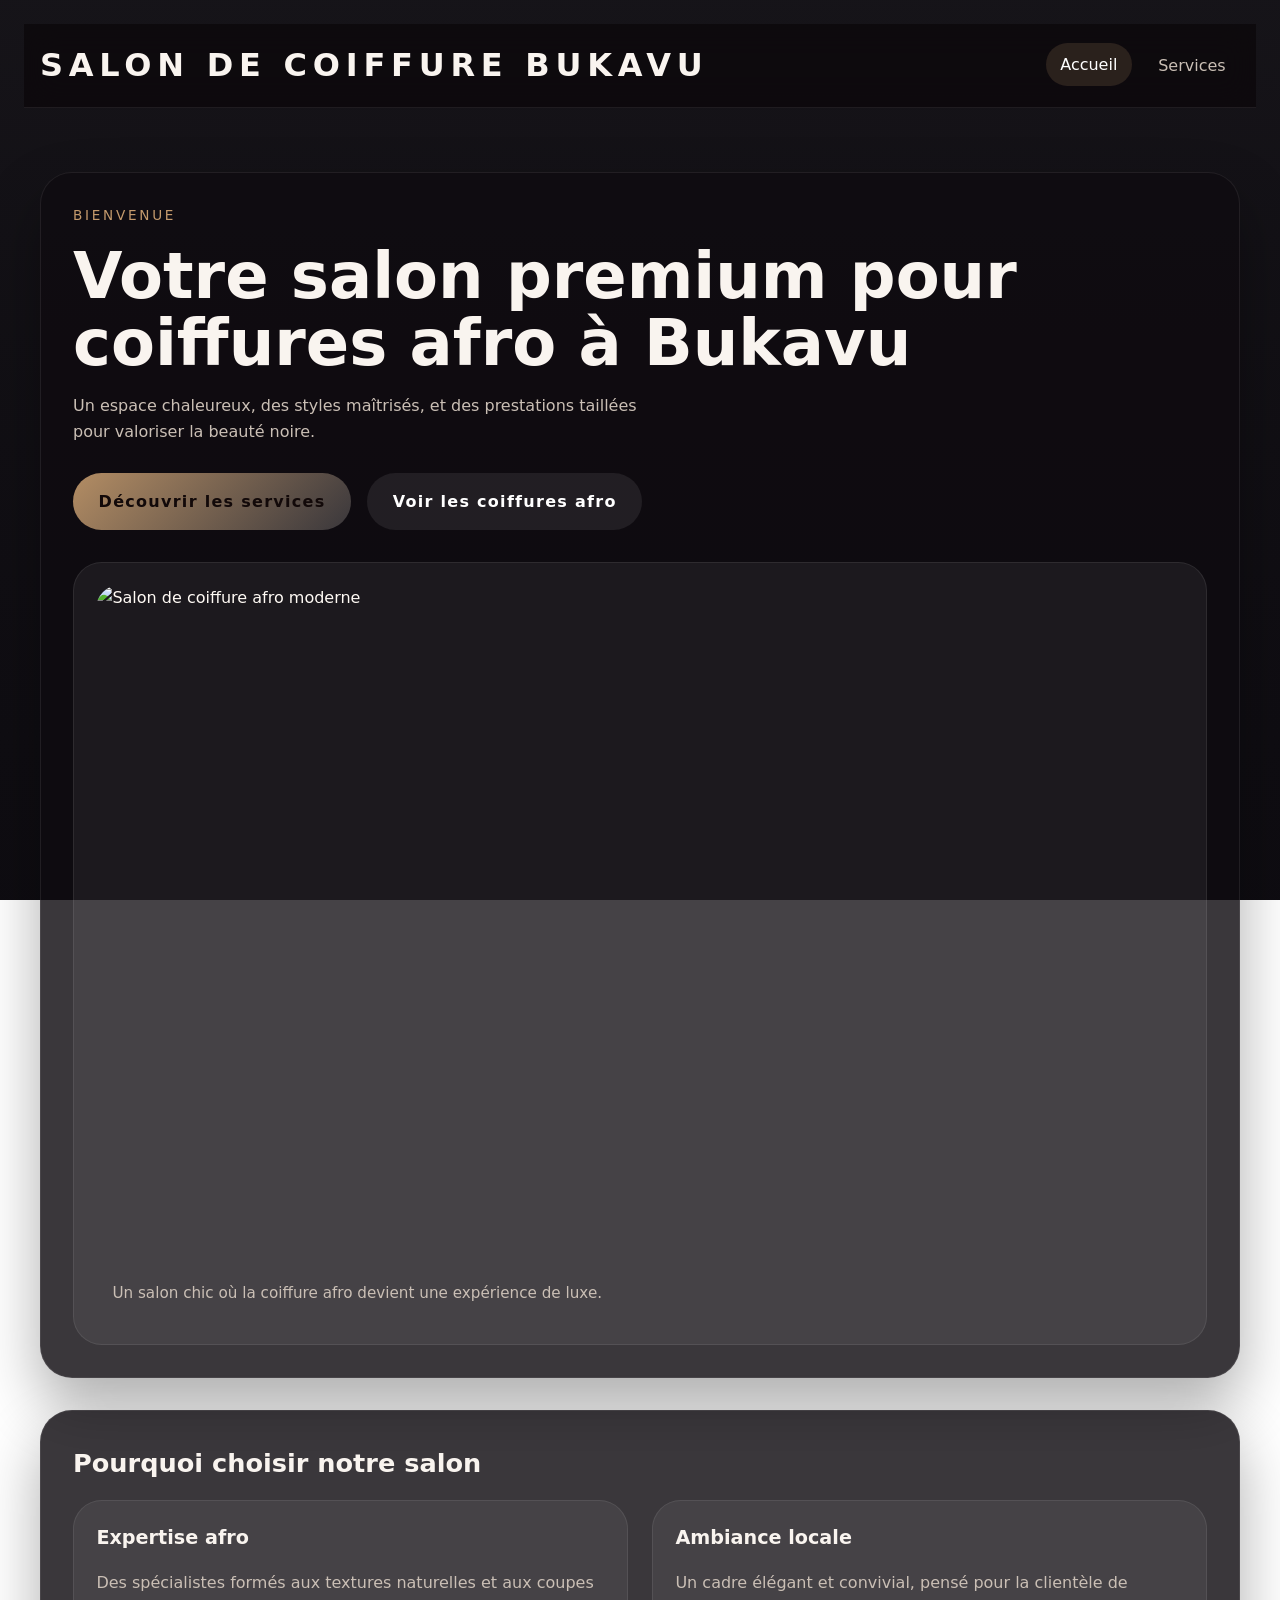
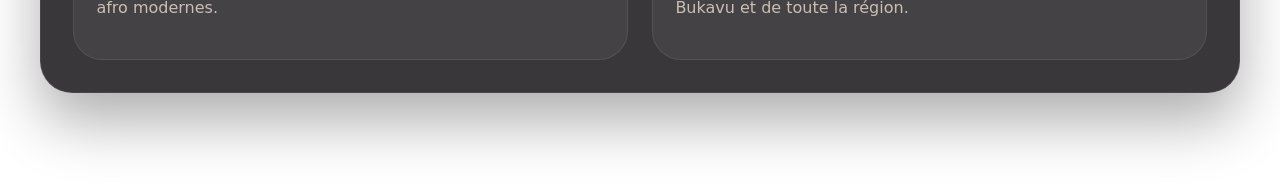
==== commit 5ce8a92c: "modification" ====
--- a/index.html
+++ b/index.html
@@ -30,8 +30,8 @@
       </div>
       <div class="hero-preview">
         <article class="service-card service-preview-card">
-          <img class="photo" src="https://source.unsplash.com/800x600/?afro-hair,black-woman" alt="Salon coiffure afro" />
-          <p class="model-caption">Une inspiration afro pour votre prochain rendez-vous.</p>
+          <img class="photo" src="https://images.pexels.com/photos/1183266/pexels-photo-1183266.jpeg?auto=compress&cs=tinysrgb&w=1200" alt="Salon de coiffure afro moderne" />
+          <p class="model-caption">Un salon chic où la coiffure afro devient une expérience de luxe.</p>
         </article>
       </div>
     </section>
--- a/style.css
+++ b/style.css
@@ -21,7 +21,7 @@
   font-family: 'Inter', system-ui, -apple-system, BlinkMacSystemFont, 'Segoe UI', sans-serif;
   color: var(--text);
   background-image: linear-gradient(180deg, rgba(14, 12, 17, 0.82), rgba(14, 12, 17, 0.96)),
-    url('https://source.unsplash.com/1600x900/?hair-salon,interior,barber');
+    url('https://images.pexels.com/photos/3026806/pexels-photo-3026806.jpeg?auto=compress&cs=tinysrgb&w=1600');
   background-size: cover;
   background-position: center;
   background-attachment: fixed;
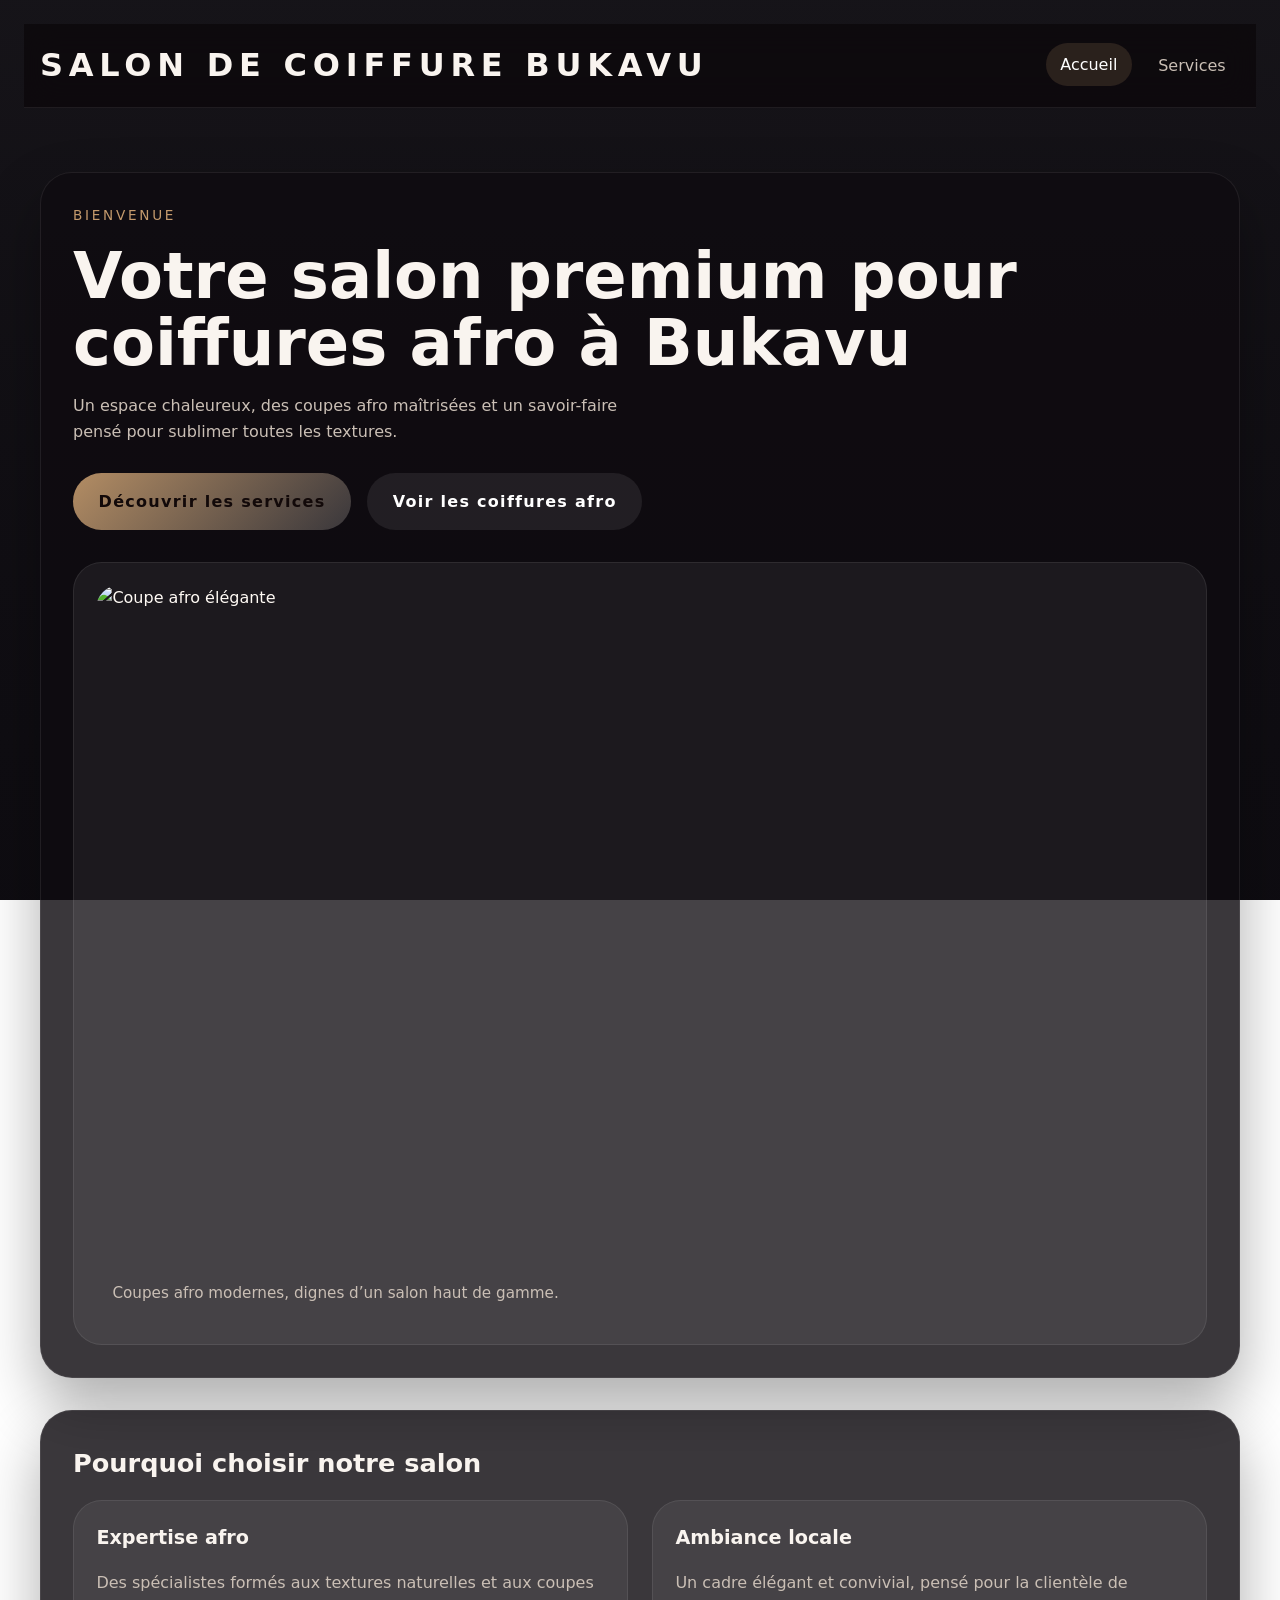
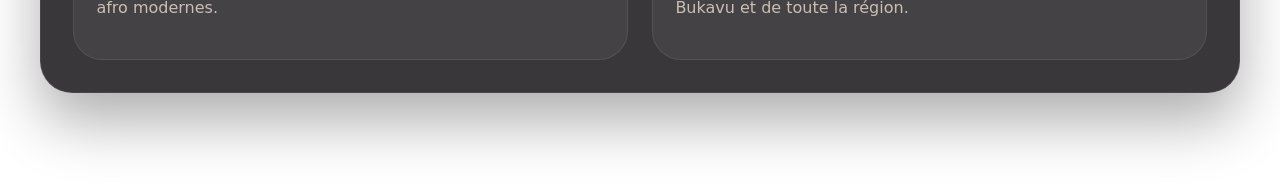
==== commit c274b1a2: "modication" ====
--- a/index.html
+++ b/index.html
@@ -22,7 +22,7 @@
       <div class="hero-content">
         <p class="hero-eyebrow">Bienvenue</p>
         <h2 class="hero-title">Votre salon premium pour coiffures afro à Bukavu</h2>
-        <p class="hero-subtitle">Un espace chaleureux, des styles maîtrisés, et des prestations taillées pour valoriser la beauté noire.</p>
+        <p class="hero-subtitle">Un espace chaleureux, des coupes afro maîtrisées et un savoir-faire pensé pour sublimer toutes les textures.</p>
         <div class="hero-actions">
           <a class="hero-button" href="services.html">Découvrir les services</a>
           <a class="hero-button hero-button--ghost" href="services.html">Voir les coiffures afro</a>
@@ -30,8 +30,8 @@
       </div>
       <div class="hero-preview">
         <article class="service-card service-preview-card">
-          <img class="photo" src="https://images.pexels.com/photos/1183266/pexels-photo-1183266.jpeg?auto=compress&cs=tinysrgb&w=1200" alt="Salon de coiffure afro moderne" />
-          <p class="model-caption">Un salon chic où la coiffure afro devient une expérience de luxe.</p>
+          <img class="photo" src=https://encrypted-tbn0.gstatic.com/images?q=tbn:ANd9GcTlFCVXi3Bp2SLrTRgP-l9yYy4Vt4aF7plL9g&s" alt="Coupe afro élégante" />
+          <p class="model-caption">Coupes afro modernes, dignes d’un salon haut de gamme.</p>
         </article>
       </div>
     </section>
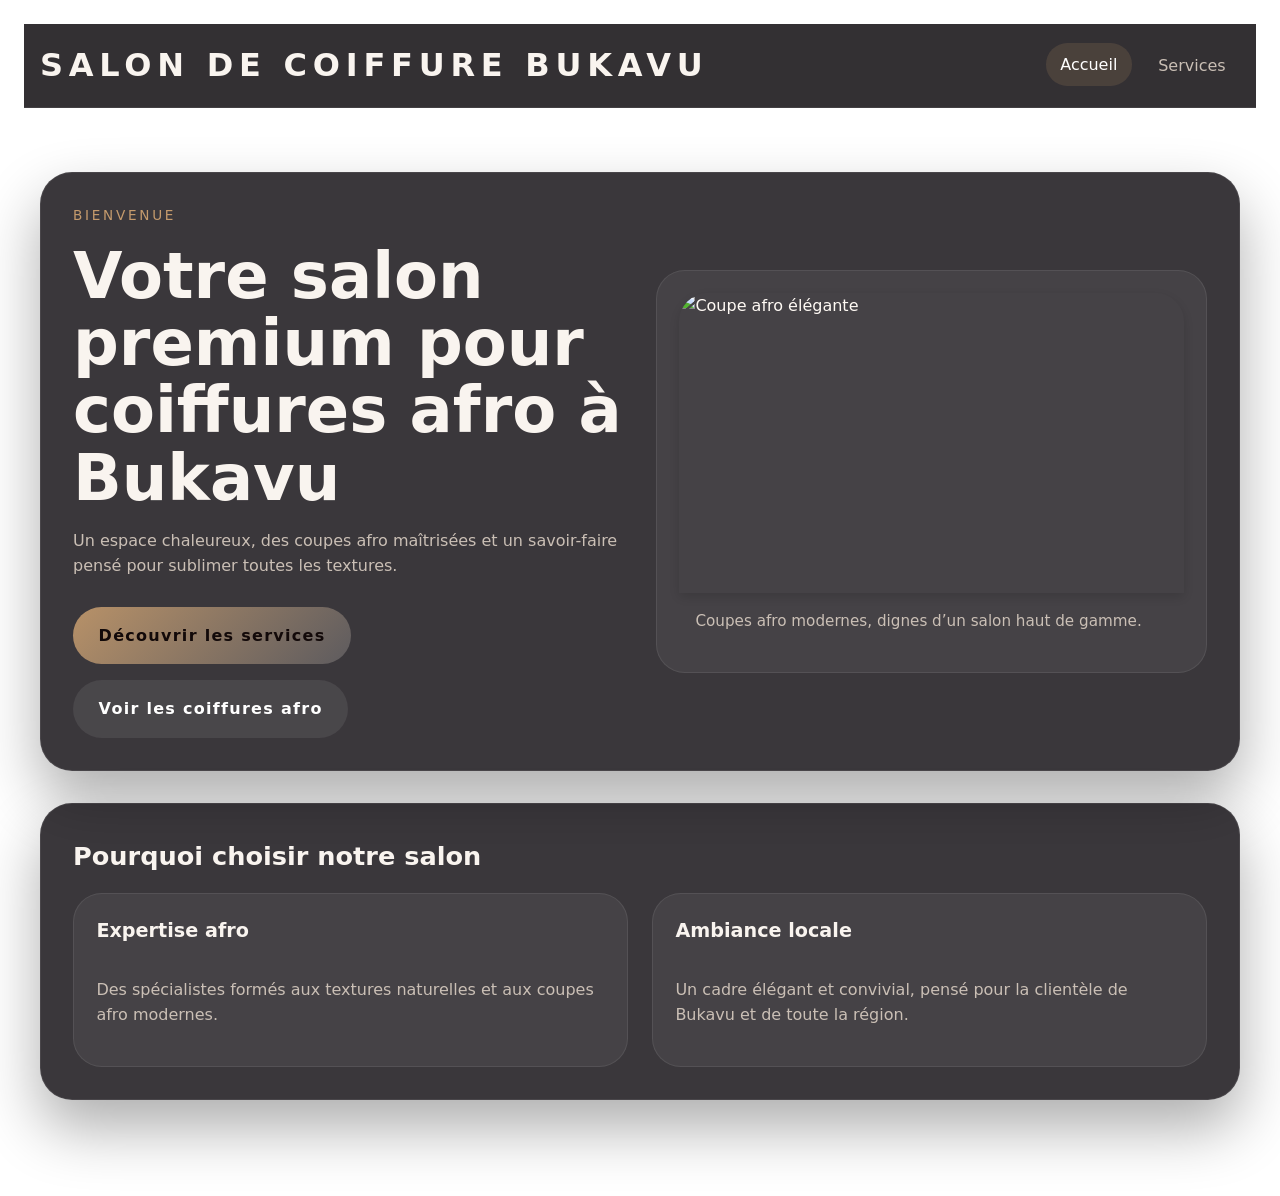
==== commit 69cc8b8a: "modification" ====
--- a/index.html
+++ b/index.html
@@ -30,7 +30,7 @@
       </div>
       <div class="hero-preview">
         <article class="service-card service-preview-card">
-          <img class="photo" src=https://encrypted-tbn0.gstatic.com/images?q=tbn:ANd9GcTlFCVXi3Bp2SLrTRgP-l9yYy4Vt4aF7plL9g&s" alt="Coupe afro élégante" />
+          <img class="photo" src=https://img.magnific.com/vecteurs-premium/creation-logo-salon-coiffure_1178200-10380.jpg?semt=ais_hybrid&w=740&q=80 alt="Coupe afro élégante" />
           <p class="model-caption">Coupes afro modernes, dignes d’un salon haut de gamme.</p>
         </article>
       </div>
--- a/style.css
+++ b/style.css
@@ -20,8 +20,8 @@
   min-height: 100%;
   font-family: 'Inter', system-ui, -apple-system, BlinkMacSystemFont, 'Segoe UI', sans-serif;
   color: var(--text);
-  background-image: linear-gradient(180deg, rgba(14, 12, 17, 0.82), rgba(14, 12, 17, 0.96)),
-    url('https://images.pexels.com/photos/3026806/pexels-photo-3026806.jpeg?auto=compress&cs=tinysrgb&w=1600');
+  background-image:
+    url('https://encrypted-tbn0.gstatic.com/images?q=tbn:ANd9GcT-ijwWc0CbpW-rdZEmuPW4KlqaApqy5Ykqgw&s');
   background-size: cover;
   background-position: center;
   background-attachment: fixed;
@@ -133,12 +133,23 @@
   border: 1px solid rgba(255, 255, 255, 0.08);
   border-radius: 1.8rem;
   padding: 1.4rem;
-  transition: transform 0.28s ease, border-color 0.28s ease;
+  transition: transform 0.28s ease, border-color 0.28s ease, box-shadow 0.28s ease;
+  display: flex;
+  flex-direction: column;
+  height: 100%;
+  overflow: hidden;
 }
 
 .service-card:hover {
   transform: translateY(-6px);
   border-color: rgba(197, 155, 109, 0.45);
+  box-shadow: 0 12px 32px rgba(197, 155, 109, 0.15);
+}
+
+.service-card .photo {
+  margin: -1.4rem -1.4rem 1rem -1.4rem;
+  border-radius: 1.8rem 1.8rem 0 0;
+  width: calc(100% + 2.8rem);
 }
 
 .service-title {
@@ -166,20 +177,28 @@
 
 .photo {
   width: 100%;
+  height: auto;
   aspect-ratio: 16 / 10;
   object-fit: cover;
+  object-position: center;
+  display: block;
+  border-radius: 1.2rem;
   filter: saturate(1.05) contrast(1.05);
-  transition: transform 0.35s ease, filter 0.35s ease;
+  transition: transform 0.35s ease, filter 0.35s ease, box-shadow 0.35s ease;
+  box-shadow: 0 4px 12px rgba(0, 0, 0, 0.15);
+  max-width: 100%;
 }
 
 .photo:hover {
-  transform: scale(1.02);
-  filter: saturate(1.2) contrast(1.08);
+  transform: scale(1.03);
+  filter: saturate(1.2) contrast(1.1);
+  box-shadow: 0 8px 24px rgba(197, 155, 109, 0.2);
 }
 
 .hero-section {
   display: grid;
   gap: 2rem;
+  grid-template-columns: 1fr 1fr;
   align-items: center;
 }
 
@@ -243,6 +262,20 @@
 .hero-preview {
   display: grid;
   gap: 1rem;
+  align-items: stretch;
+}
+
+.service-preview-card {
+  overflow: hidden;
+  display: flex;
+  flex-direction: column;
+  height: 100%;
+}
+
+.service-preview-card .photo {
+  width: 100%;
+  height: 300px;
+  margin: 0;
 }
 
 .model-selection {
@@ -290,8 +323,33 @@
 
 .model-gallery {
   display: grid;
-  gap: 1rem;
-  grid-template-columns: repeat(auto-fit, minmax(220px, 1fr));
+  gap: 1.5rem;
+  grid-template-columns: repeat(auto-fit, minmax(240px, 1fr));
+  align-items: stretch;
+}
+
+.model-card {
+  background: rgba(255, 255, 255, 0.06);
+  border: 1px solid rgba(255, 255, 255, 0.08);
+  border-radius: 1.6rem;
+  overflow: hidden;
+  transition: transform 0.28s ease, border-color 0.28s ease, box-shadow 0.28s ease;
+  display: flex;
+  flex-direction: column;
+  height: 100%;
+}
+
+.model-card:hover {
+  transform: translateY(-4px);
+  border-color: rgba(197, 155, 109, 0.45);
+  box-shadow: 0 12px 32px rgba(197, 155, 109, 0.15);
+}
+
+.model-card .photo {
+  width: 100%;
+  margin: 0;
+  border-radius: 0;
+  height: 240px;
 }
 
 .model-caption {
@@ -337,20 +395,277 @@
   gap: 1rem;
 }
 
-@media (max-width: 900px) {
-  .service-grid,
+/* Tablette - 768px et moins */
+@media (max-width: 768px) {
+  #page-home,
+  #page-services {
+    padding: 1rem 1rem 3rem;
+  }
+
+  .page-section {
+    margin: 1.5rem 0;
+    padding: 1.5rem;
+    border-radius: 1.5rem;
+  }
+
+  .hero-section {
+    grid-template-columns: 1fr;
+    gap: 1.5rem;
+  }
+
+  .hero-title {
+    font-size: clamp(2rem, 4vw, 3rem);
+  }
+
+  .hero-subtitle {
+    font-size: 1rem;
+  }
+
+  .hero-preview {
+    grid-template-columns: 1fr;
+  }
+
+  .service-preview-card .photo {
+    height: 250px;
+  }
+
+  .section-title {
+    font-size: clamp(1.4rem, 3vw, 2rem);
+  }
+
+  .service-grid {
+    grid-template-columns: repeat(auto-fit, minmax(200px, 1fr));
+    gap: 1rem;
+  }
+
+  .model-gallery {
+    grid-template-columns: repeat(auto-fit, minmax(200px, 1fr));
+    gap: 1rem;
+  }
+
+  .model-card .photo {
+    height: 200px;
+  }
+
   .model-selection {
     grid-template-columns: 1fr;
   }
-}
-
-@media (max-width: 720px) {
+
+  .model-list {
+    padding: 1rem;
+  }
+
+  .service-card {
+    padding: 1rem;
+  }
+
+  .welcome-title {
+    font-size: clamp(1.4rem, 2vw, 2rem);
+  }
+}
+
+/* Mobile - 480px et moins */
+@media (max-width: 480px) {
+  html,
+  body {
+    background-size: cover;
+    background-position: center;
+  }
+
+  #page-home,
+  #page-services {
+    padding: 0.75rem 0.75rem 2.5rem;
+  }
+
+  .site-header {
+    padding: 0.75rem 0;
+  }
+
   .brand-block {
     flex-direction: column;
     align-items: flex-start;
+    gap: 0.5rem;
+    padding: 0 0.75rem;
+  }
+
+  .welcome-title {
+    font-size: clamp(1.2rem, 1.5vw, 1.6rem);
+    letter-spacing: 0.1em;
   }
 
   .main-nav {
-    justify-content: flex-start;
-  }
-}
+    flex-direction: column;
+    align-items: flex-start;
+    gap: 0.5rem;
+    width: 100%;
+  }
+
+  .nav-link {
+    padding: 0.4rem 0.7rem;
+    font-size: 0.9rem;
+  }
+
+  .page-section {
+    margin: 1rem 0;
+    padding: 1rem;
+    border-radius: 1rem;
+  }
+
+  .main-content {
+    padding-top: 1rem;
+  }
+
+  .hero-section {
+    grid-template-columns: 1fr;
+    gap: 1rem;
+  }
+
+  .hero-title {
+    font-size: clamp(1.5rem, 3.5vw, 2.2rem);
+    margin-bottom: 0.75rem;
+  }
+
+  .hero-subtitle {
+    font-size: 0.95rem;
+    margin-bottom: 1rem;
+  }
+
+  .hero-eyebrow {
+    font-size: 0.8rem;
+    margin-bottom: 0.75rem;
+  }
+
+  .hero-actions {
+    gap: 0.75rem;
+  }
+
+  .hero-button,
+  .form-button {
+    padding: 0.85rem 1.2rem;
+    font-size: 0.95rem;
+    border-radius: 8px;
+  }
+
+  .hero-preview {
+    grid-template-columns: 1fr;
+  }
+
+  .service-preview-card .photo {
+    height: 200px;
+  }
+
+  .section-title {
+    font-size: clamp(1.2rem, 2.5vw, 1.6rem);
+    margin-bottom: 0.75rem;
+  }
+
+  .section-description {
+    font-size: 0.95rem;
+    margin-bottom: 1rem;
+  }
+
+  .service-grid,
+  .model-gallery {
+    grid-template-columns: 1fr;
+    gap: 0.75rem;
+  }
+
+  .model-card .photo {
+    height: 180px;
+  }
+
+  .service-card {
+    padding: 0.85rem;
+    border-radius: 1rem;
+  }
+
+  .service-card .photo {
+    margin: -0.85rem -0.85rem 0.75rem -0.85rem;
+    width: calc(100% + 1.7rem);
+    height: 180px;
+  }
+
+  .service-title {
+    font-size: 1rem;
+    margin-bottom: 0.6rem;
+  }
+
+  .service-description {
+    font-size: 0.9rem;
+  }
+
+  .service-price {
+    font-size: 0.95rem;
+    margin-top: 0.6rem;
+  }
+
+  .photo {
+    border-radius: 0.8rem;
+  }
+
+  .model-selection {
+    grid-template-columns: 1fr;
+    gap: 1rem;
+  }
+
+  .model-list {
+    padding: 0.85rem;
+  }
+
+  .model-list-title {
+    font-size: 0.95rem;
+  }
+
+  .model-list li {
+    padding-left: 1.2rem;
+    font-size: 0.9rem;
+  }
+
+  .model-caption {
+    padding: 0.75rem;
+    font-size: 0.9rem;
+  }
+
+  .form-group {
+    gap: 0.5rem;
+    margin-bottom: 0.75rem;
+  }
+
+  .form-label {
+    font-size: 0.9rem;
+  }
+
+  .form-input {
+    padding: 0.8rem 0.85rem;
+    font-size: 1rem;
+  }
+}
+
+/* Petit écran - 360px */
+@media (max-width: 360px) {
+  .brand-block {
+    padding: 0;
+  }
+
+  .welcome-title {
+    font-size: 1.1rem;
+  }
+
+  .hero-title {
+    font-size: 1.3rem;
+  }
+
+  .section-title {
+    font-size: 1.1rem;
+  }
+
+  .hero-actions {
+    flex-direction: column;
+    width: 100%;
+  }
+
+  .hero-button,
+  .form-button {
+    width: 100%;
+  }
+}
